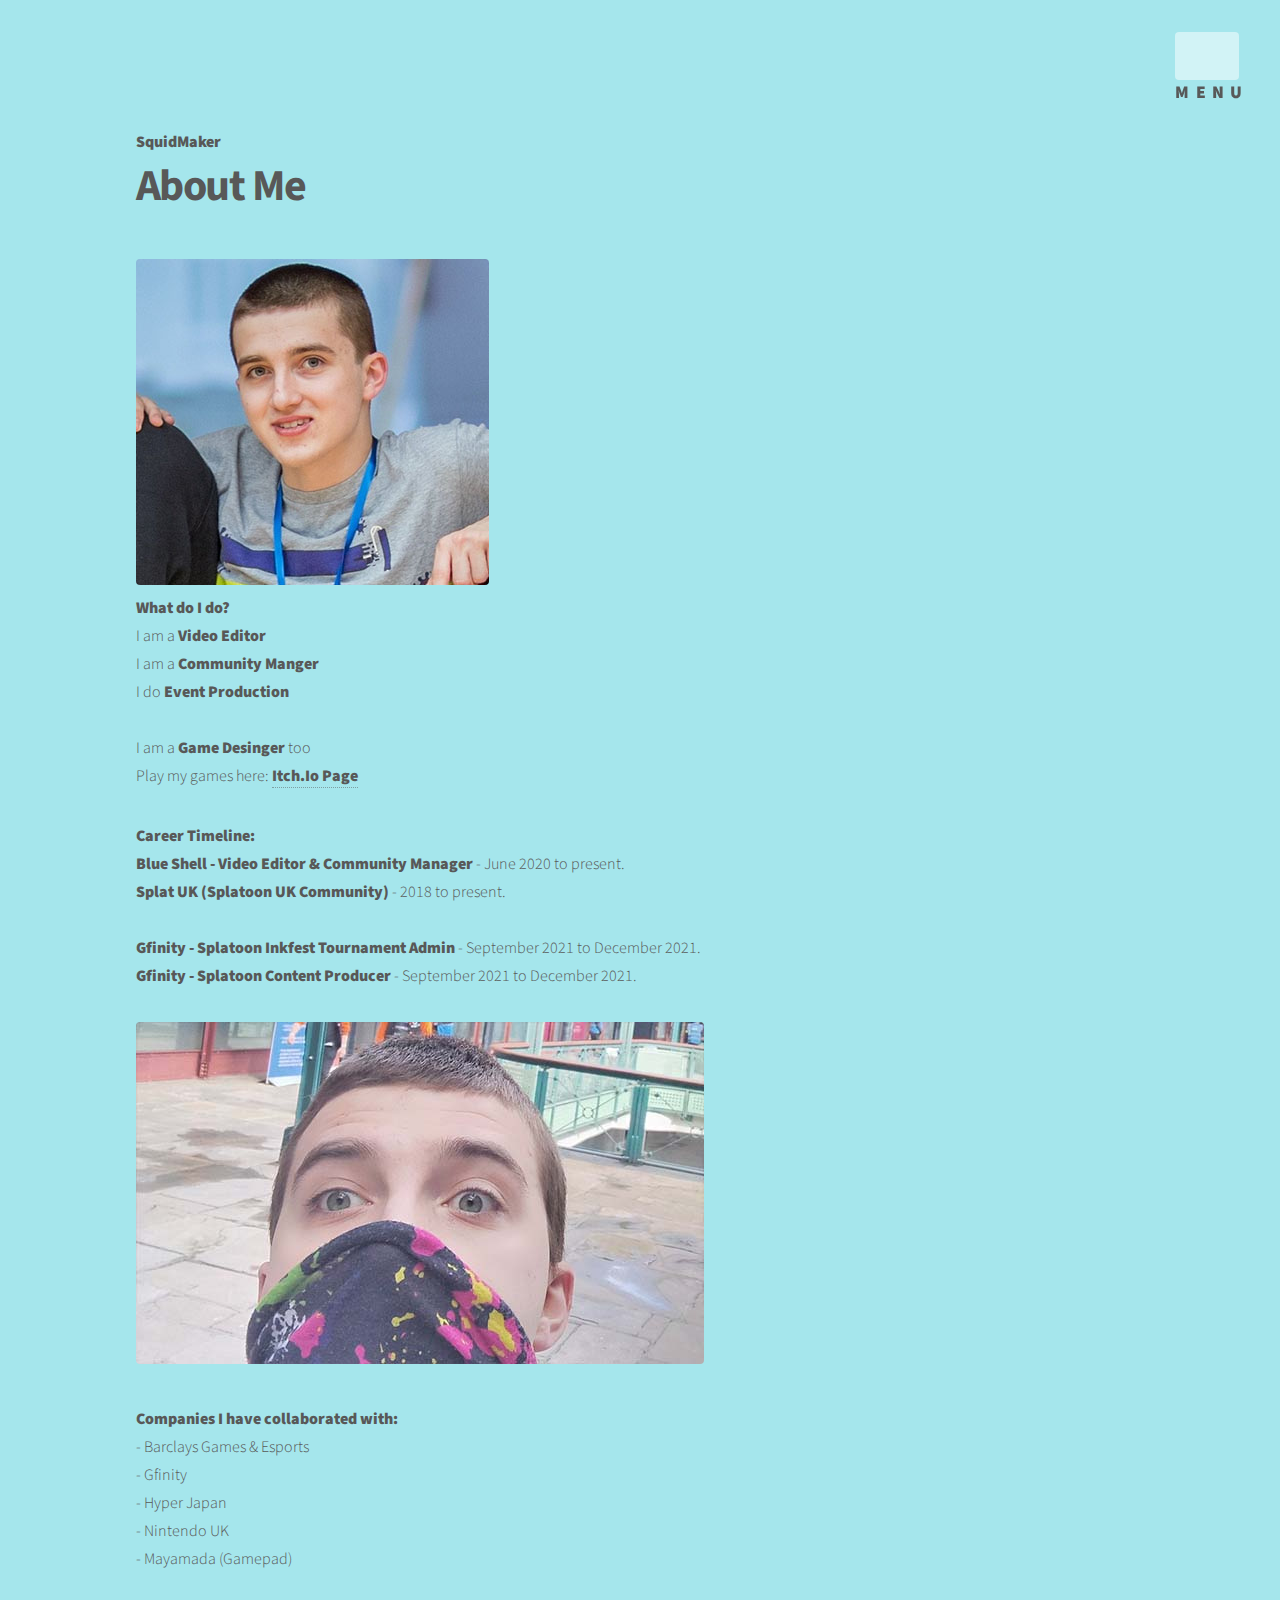
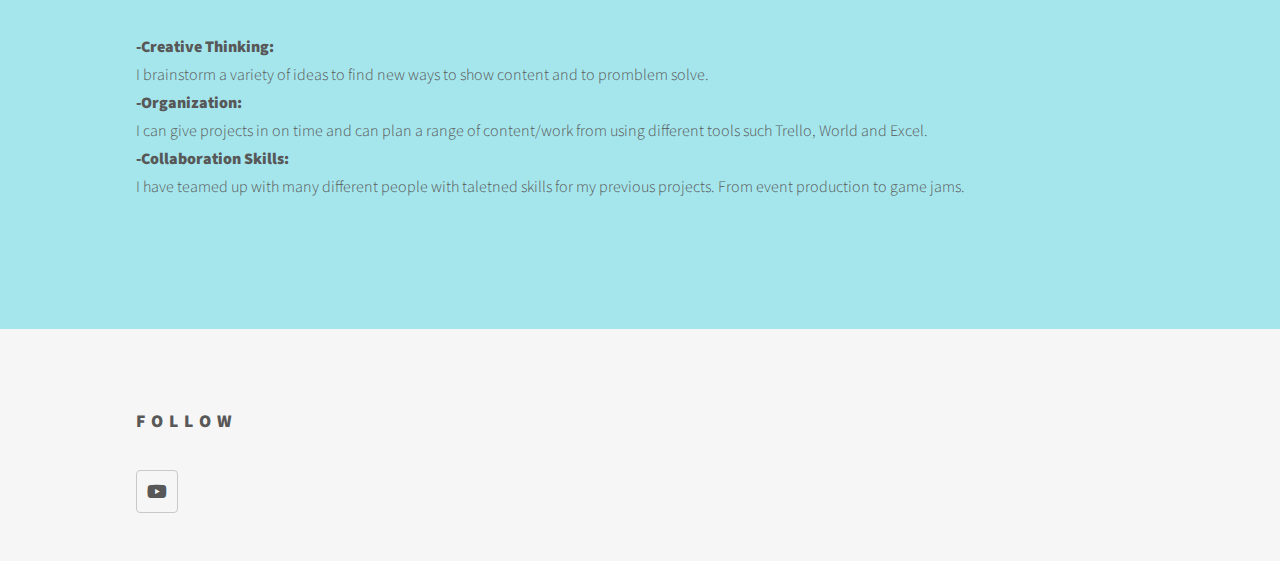
==== aboutme.html @ 30d4d269 "PixelSquidWork Website - Ver 1.1.7" ====
<!DOCTYPE HTML>
<!--
	Phantom by HTML5 UP
	html5up.net | @ajlkn
	Free for personal and commercial use under the CCA 3.0 license (html5up.net/license)
-->
<html>
	<head>
		<title>About Me</title>
		<meta charset="utf-8" />
		<meta name="viewport" content="width=device-width, initial-scale=1, user-scalable=no" />
		<link rel="stylesheet" href="assets/css/main.css" />
		<noscript><link rel="stylesheet" href="assets/css/noscript.css" /></noscript>
	</head>
	<body style="background-color:#a5e6ec" class="is-preload">
		<!-- Wrapper -->
		<div id="wrapper">

			<!-- Header -->
			<header id="header">
				<div class="inner">

					<!-- Logo -->
					<span class="title"><b>SquidMaker</b></span>

					<!-- Nav -->
					<nav>
						<ul>
							<li><a href="#menu"></a> <h2>Menu</h2></li>
						</ul>
					</nav>

				</div>
			</header>

			<!-- Menu -->
			<nav id="menu" style="background-color:#7790f9">
				<h2>Menu</h2>
				<ul>
					<li><a href="index.html">Home</a></li>
					<li><a href="contact.html">Contact</a></li>
					<li></li>
					<li><b>Previous Work:</b></li>
					<li><a href="blueshell.html">Blue Shell</a></li>
					<li><a href="inkfest.html">Inkfest</a></li>
					<li><a href="pixelsquid.html">PixelSquid</a></li>
					<li><a href="splatuk.html">Splat UK</a></li>
				</ul>
			</nav>

			<!-- Main -->
			<div id="main">
				<div class="inner">
					<h1>About Me</h1>
					<b> </b>
					<article class="style6">
						<span class="image">
							<img src="images/Luca.jpg" align="left">
						</span>
						<p>
							<b>What do I do?</b>
							<br>I am a <b>Video Editor</b></a>
							<br>I am a <b>Community Manger</b></a>
							<br>I do <b>Event Production</b></a>
						    <br>
							<br>I am a <b>Game Desinger</b> too</a>
							<br>Play my games here: <a href="https://squidmaker.itch.io/"> <b>Itch.Io Page</b> </a>
						</p>

						<p>
							<b>Career Timeline:</b>
							<br><b>Blue Shell - Video Editor & Community Manager </b> - June 2020 to present.
							<br><b>Splat UK (Splatoon UK Community)</b> - 2018 to present.
							<br>
							<br><b>Gfinity - Splatoon Inkfest Tournament Admin </b> - September 2021 to December 2021.
							<br><b>Gfinity - Splatoon Content Producer </b> - September 2021 to December 2021.
						</p>

						<p>
							<article class="style6">
								<span class="image">
									<img src="images/Luca2.jpg" alt="">
								</span>
							</a>
				     	</p>

						<p>
							<b>Companies I have collaborated with:</b>
							<br>- Barclays Games & Esports 
							<br>- Gfinity
							<br>- Hyper Japan
							<br>- Nintendo UK
							<br>- Mayamada (Gamepad)
						</p>

						<p>
							<br><b>-Creative Thinking:</b>
							<br>I brainstorm a variety of ideas to find new ways to show content and to promblem solve.

							<br><b>-Organization:</b>
							<br>I can give projects in on time and can plan a range of content/work from using different tools such Trello, World and Excel.

							<br><b>-Collaboration Skills:</b>
							<br>I have teamed up with many different people with taletned skills for my previous projects. From event production to game jams.
						</p>

					</article>
				</div>
			</div>

			<!-- Footer -->
			<footer id="footer">
				<div class="inner">
					<section>
						<h2>Follow</h2>
						<ul class="icons">
						    <li><a href="https://www.youtube.com/c/PixelSquidYT" class="icon brands style2 fa-youtube"><span class="label">Twitter</span></a></li>
							<!--<li><a href="https://twitter.com/PixelSquid_" class="icon brands style2 fa-twitter"><span class="label">Twitter</span></a></li>
						</ul>
					</section>
					<!--<ul class="copyright">
				 li>&copy; Untitled. All rights reserved</li>
				 <li>Squidmakern: <a href="https://twitter.com/Squid_Maker">HTML5 UP</a></li>
			</ul>  -->
				</div>
			</footer>

		</div>

		<!-- Scripts -->
		<script src="assets/js/jquery.min.js"></script>
		<script src="assets/js/browser.min.js"></script>
		<script src="assets/js/breakpoints.min.js"></script>
		<script src="assets/js/util.js"></script>
		<script src="assets/js/main.js"></script>

	</body>
</html>
---- assets/css/main.css ----
@import url(fontawesome-all.min.css);
@import url("https://fonts.googleapis.com/css?family=Source+Sans+Pro:300,700,900");

/*
	Phantom by HTML5 UP
	html5up.net | @ajlkn
	Free for personal and commercial use under the CCA 3.0 license (html5up.net/license)
*/

html, body, div, span, applet, object,
iframe, h1, h2, h3, h4, h5, h6, p, blockquote,
pre, a, abbr, acronym, address, big, cite,
code, del, dfn, em, img, ins, kbd, q, s, samp,
small, strike, strong, sub, sup, tt, var, b,
u, i, center, dl, dt, dd, ol, ul, li, fieldset,
form, label, legend, table, caption, tbody,
tfoot, thead, tr, th, td, article, aside,
canvas, details, embed, figure, figcaption,
footer, header, hgroup, menu, nav, output, ruby,
section, summary, time, mark, audio, video {
	margin: 0;
	padding: 0;
	border: 0;
	font-size: 100%;
	font: inherit;
	vertical-align: baseline;}

article, aside, details, figcaption, figure,
footer, header, hgroup, menu, nav, section {
	display: block;}

body {
	line-height: 1;
}

ol, ul {
	list-style: none;
}

blockquote, q {
	quotes: none;
}

	blockquote:before, blockquote:after, q:before, q:after {
		content: '';
		content: none;
	}

table {
	border-collapse: collapse;
	border-spacing: 0;
}

body {
	-webkit-text-size-adjust: none;
}

mark {
	background-color: transparent;
	color: inherit;
}

input::-moz-focus-inner {
	border: 0;
	padding: 0;
}

input, select, textarea {
	-moz-appearance: none;
	-webkit-appearance: none;
	-ms-appearance: none;
	appearance: none;
}

/* Basic */

	@-ms-viewport {
		width: device-width;
	}

	body {
		-ms-overflow-style: scrollbar;
	}

	@media screen and (max-width: 480px) {

		html, body {
			min-width: 320px;
		}

	}

	html {
		box-sizing: border-box;
	}

	*, *:before, *:after {
		box-sizing: inherit;
	}

	body {
		background: #ffffff;
	}

		body.is-preload *, body.is-preload *:before, body.is-preload *:after {
			-moz-animation: none !important;
			-webkit-animation: none !important;
			-ms-animation: none !important;
			animation: none !important;
			-moz-transition: none !important;
			-webkit-transition: none !important;
			-ms-transition: none !important;
			transition: none !important;
		}

/* Type */

	body, input, select, textarea {
		color: #585858;
		font-family: "Source Sans Pro", Helvetica, sans-serif;
		font-size: 16pt;
		font-weight: 300;
		line-height: 1.75;
	}

		@media screen and (max-width: 1680px) {

			body, input, select, textarea {
				font-size: 14pt;
			}

		}

		@media screen and (max-width: 1280px) {

			body, input, select, textarea {
				font-size: 12pt;
			}

		}

	a {
		-moz-transition: border-bottom-color 0.2s ease, color 0.2s ease;
		-webkit-transition: border-bottom-color 0.2s ease, color 0.2s ease;
		-ms-transition: border-bottom-color 0.2s ease, color 0.2s ease;
		transition: border-bottom-color 0.2s ease, color 0.2s ease;
		text-decoration: none;
		color: #585858;
		border-bottom: dotted 1px rgba(88, 88, 88, 0.5);
	}

		a:hover {
			border-bottom-color: transparent;
			color: #f2849e !important;
		}

	strong, b {
		font-weight: 900;
	}

	em, i {
		font-style: italic;
	}

	p {
		margin: 0 0 2em 0;
	}

	iframe {
		width 100%;
	}

	h1 {
		font-size: 2.75em;
		font-weight: 700;
		line-height: 1.3;
		margin: 0 0 1em 0;
		letter-spacing: -0.035em;
	}

		h1 a {
			color: inherit;
		}

		@media screen and (max-width: 736px) {

			h1 {
				font-size: 2em;
				margin: 0 0 1em 0;
			}

		}

		@media screen and (max-width: 360px) {

			h1 {
				font-size: 1.75em;
			}

		}

	h2, h3, h4, h5, h6 {
		font-weight: 900;
		line-height: 1.5;
		margin: 0 0 2em 0;
		text-transform: uppercase;
		letter-spacing: 0.35em;
	}

		h2 a, h3 a, h4 a, h5 a, h6 a {
			color: inherit;
		}

	h2 {
		font-size: 1.1em;
	}

	h3 {
		font-size: 1em;
	}

	h4 {
		font-size: 0.8em;
	}

	h5 {
		font-size: 0.8em;
	}

	h6 {
		font-size: 0.8em;
	}

	@media screen and (max-width: 980px) {

		h1 br, h2 br, h3 br, h4 br, h5 br, h6 br {
			display: none;
		}

	}

	@media screen and (max-width: 736px) {

		h2 {
			font-size: 1em;
		}

		h3 {
			font-size: 0.8em;
		}

	}

	sub {
		font-size: 0.8em;
		position: relative;
		top: 0.5em;
	}

	sup {
		font-size: 0.8em;
		position: relative;
		top: -0.5em;
	}

	blockquote {
		border-left: solid 4px #c9c9c9;
		font-style: italic;
		margin: 0 0 2em 0;
		padding: 0.5em 0 0.5em 2em;
	}

	code {
		background: rgba(144, 144, 144, 0.075);
		border-radius: 4px;
		border: solid 1px #c9c9c9;
		font-family: "Courier New", monospace;
		font-size: 0.9em;
		margin: 0 0.25em;
		padding: 0.25em 0.65em;
	}

	pre {
		-webkit-overflow-scrolling: touch;
		font-family: "Courier New", monospace;
		font-size: 0.9em;
		margin: 0 0 2em 0;
	}

		pre code {
			display: block;
			line-height: 1.75;
			padding: 1em 1.5em;
			overflow-x: auto;
		}

	hr {
		border: 0;
		border-bottom: solid 1px #c9c9c9;
		margin: 2em 0;
	}

		hr.major {
			margin: 3em 0;
		}

	.align-left {
		text-align: left;
	}

	.align-center {
		text-align: center;
	}

	.align-right {
		text-align: right;
	}

/* Row */

	.row {
		display: flex;
		flex-wrap: wrap;
		box-sizing: border-box;
		align-items: stretch;
	}

		.row > * {
			box-sizing: border-box;
		}

		.row.gtr-uniform > * > :last-child {
			margin-bottom: 0;
		}

		.row.aln-left {
			justify-content: flex-start;
		}

		.row.aln-center {
			justify-content: center;
		}

		.row.aln-right {
			justify-content: flex-end;
		}

		.row.aln-top {
			align-items: flex-start;
		}

		.row.aln-middle {
			align-items: center;
		}

		.row.aln-bottom {
			align-items: flex-end;
		}

		.row > .imp {
			order: -1;
		}

		.row > .col-1 {
			width: 8.33333%;
		}

		.row > .off-1 {
			margin-left: 8.33333%;
		}

		.row > .col-2 {
			width: 16.66667%;
		}

		.row > .off-2 {
			margin-left: 16.66667%;
		}

		.row > .col-3 {
			width: 25%;
		}

		.row > .off-3 {
			margin-left: 25%;
		}

		.row > .col-4 {
			width: 33.33333%;
		}

		.row > .off-4 {
			margin-left: 33.33333%;
		}

		.row > .col-5 {
			width: 41.66667%;
		}

		.row > .off-5 {
			margin-left: 41.66667%;
		}

		.row > .col-6 {
			width: 50%;
		}

		.row > .off-6 {
			margin-left: 50%;
		}

		.row > .col-7 {
			width: 58.33333%;
		}

		.row > .off-7 {
			margin-left: 58.33333%;
		}

		.row > .col-8 {
			width: 66.66667%;
		}

		.row > .off-8 {
			margin-left: 66.66667%;
		}

		.row > .col-9 {
			width: 75%;
		}

		.row > .off-9 {
			margin-left: 75%;
		}

		.row > .col-10 {
			width: 83.33333%;
		}

		.row > .off-10 {
			margin-left: 83.33333%;
		}

		.row > .col-11 {
			width: 91.66667%;
		}

		.row > .off-11 {
			margin-left: 91.66667%;
		}

		.row > .col-12 {
			width: 100%;
		}

		.row > .off-12 {
			margin-left: 100%;
		}

		.row.gtr-0 {
			margin-top: 0;
			margin-left: 0em;
		}

			.row.gtr-0 > * {
				padding: 0 0 0 0em;
			}

			.row.gtr-0.gtr-uniform {
				margin-top: 0em;
			}

				.row.gtr-0.gtr-uniform > * {
					padding-top: 0em;
				}

		.row.gtr-25 {
			margin-top: 0;
			margin-left: -0.5em;
		}

			.row.gtr-25 > * {
				padding: 0 0 0 0.5em;
			}

			.row.gtr-25.gtr-uniform {
				margin-top: -0.5em;
			}

				.row.gtr-25.gtr-uniform > * {
					padding-top: 0.5em;
				}

		.row.gtr-50 {
			margin-top: 0;
			margin-left: -1em;
		}

			.row.gtr-50 > * {
				padding: 0 0 0 1em;
			}

			.row.gtr-50.gtr-uniform {
				margin-top: -1em;
			}

				.row.gtr-50.gtr-uniform > * {
					padding-top: 1em;
				}

		.row {
			margin-top: 0;
			margin-left: -2em;
		}

			.row > * {
				padding: 0 0 0 2em;
			}

			.row.gtr-uniform {
				margin-top: -2em;
			}

				.row.gtr-uniform > * {
					padding-top: 2em;
				}

		.row.gtr-150 {
			margin-top: 0;
			margin-left: -3em;
		}

			.row.gtr-150 > * {
				padding: 0 0 0 3em;
			}

			.row.gtr-150.gtr-uniform {
				margin-top: -3em;
			}

				.row.gtr-150.gtr-uniform > * {
					padding-top: 3em;
				}

		.row.gtr-200 {
			margin-top: 0;
			margin-left: -4em;
		}

			.row.gtr-200 > * {
				padding: 0 0 0 4em;
			}

			.row.gtr-200.gtr-uniform {
				margin-top: -4em;
			}

				.row.gtr-200.gtr-uniform > * {
					padding-top: 4em;
				}

		@media screen and (max-width: 1680px) {

			.row {
				display: flex;
				flex-wrap: wrap;
				box-sizing: border-box;
				align-items: stretch;
			}

				.row > * {
					box-sizing: border-box;
				}

				.row.gtr-uniform > * > :last-child {
					margin-bottom: 0;
				}

				.row.aln-left {
					justify-content: flex-start;
				}

				.row.aln-center {
					justify-content: center;
				}

				.row.aln-right {
					justify-content: flex-end;
				}

				.row.aln-top {
					align-items: flex-start;
				}

				.row.aln-middle {
					align-items: center;
				}

				.row.aln-bottom {
					align-items: flex-end;
				}

				.row > .imp-xlarge {
					order: -1;
				}

				.row > .col-1-xlarge {
					width: 8.33333%;
				}

				.row > .off-1-xlarge {
					margin-left: 8.33333%;
				}

				.row > .col-2-xlarge {
					width: 16.66667%;
				}

				.row > .off-2-xlarge {
					margin-left: 16.66667%;
				}

				.row > .col-3-xlarge {
					width: 25%;
				}

				.row > .off-3-xlarge {
					margin-left: 25%;
				}

				.row > .col-4-xlarge {
					width: 33.33333%;
				}

				.row > .off-4-xlarge {
					margin-left: 33.33333%;
				}

				.row > .col-5-xlarge {
					width: 41.66667%;
				}

				.row > .off-5-xlarge {
					margin-left: 41.66667%;
				}

				.row > .col-6-xlarge {
					width: 50%;
				}

				.row > .off-6-xlarge {
					margin-left: 50%;
				}

				.row > .col-7-xlarge {
					width: 58.33333%;
				}

				.row > .off-7-xlarge {
					margin-left: 58.33333%;
				}

				.row > .col-8-xlarge {
					width: 66.66667%;
				}

				.row > .off-8-xlarge {
					margin-left: 66.66667%;
				}

				.row > .col-9-xlarge {
					width: 75%;
				}

				.row > .off-9-xlarge {
					margin-left: 75%;
				}

				.row > .col-10-xlarge {
					width: 83.33333%;
				}

				.row > .off-10-xlarge {
					margin-left: 83.33333%;
				}

				.row > .col-11-xlarge {
					width: 91.66667%;
				}

				.row > .off-11-xlarge {
					margin-left: 91.66667%;
				}

				.row > .col-12-xlarge {
					width: 100%;
				}

				.row > .off-12-xlarge {
					margin-left: 100%;
				}

				.row.gtr-0 {
					margin-top: 0;
					margin-left: 0em;
				}

					.row.gtr-0 > * {
						padding: 0 0 0 0em;
					}

					.row.gtr-0.gtr-uniform {
						margin-top: 0em;
					}

						.row.gtr-0.gtr-uniform > * {
							padding-top: 0em;
						}

				.row.gtr-25 {
					margin-top: 0;
					margin-left: -0.5em;
				}

					.row.gtr-25 > * {
						padding: 0 0 0 0.5em;
					}

					.row.gtr-25.gtr-uniform {
						margin-top: -0.5em;
					}

						.row.gtr-25.gtr-uniform > * {
							padding-top: 0.5em;
						}

				.row.gtr-50 {
					margin-top: 0;
					margin-left: -1em;
				}

					.row.gtr-50 > * {
						padding: 0 0 0 1em;
					}

					.row.gtr-50.gtr-uniform {
						margin-top: -1em;
					}

						.row.gtr-50.gtr-uniform > * {
							padding-top: 1em;
						}

				.row {
					margin-top: 0;
					margin-left: -2em;
				}

					.row > * {
						padding: 0 0 0 2em;
					}

					.row.gtr-uniform {
						margin-top: -2em;
					}

						.row.gtr-uniform > * {
							padding-top: 2em;
						}

				.row.gtr-150 {
					margin-top: 0;
					margin-left: -3em;
				}

					.row.gtr-150 > * {
						padding: 0 0 0 3em;
					}

					.row.gtr-150.gtr-uniform {
						margin-top: -3em;
					}

						.row.gtr-150.gtr-uniform > * {
							padding-top: 3em;
						}

				.row.gtr-200 {
					margin-top: 0;
					margin-left: -4em;
				}

					.row.gtr-200 > * {
						padding: 0 0 0 4em;
					}

					.row.gtr-200.gtr-uniform {
						margin-top: -4em;
					}

						.row.gtr-200.gtr-uniform > * {
							padding-top: 4em;
						}

		}

		@media screen and (max-width: 1280px) {

			.row {
				display: flex;
				flex-wrap: wrap;
				box-sizing: border-box;
				align-items: stretch;
			}

				.row > * {
					box-sizing: border-box;
				}

				.row.gtr-uniform > * > :last-child {
					margin-bottom: 0;
				}

				.row.aln-left {
					justify-content: flex-start;
				}

				.row.aln-center {
					justify-content: center;
				}

				.row.aln-right {
					justify-content: flex-end;
				}

				.row.aln-top {
					align-items: flex-start;
				}

				.row.aln-middle {
					align-items: center;
				}

				.row.aln-bottom {
					align-items: flex-end;
				}

				.row > .imp-large {
					order: -1;
				}

				.row > .col-1-large {
					width: 8.33333%;
				}

				.row > .off-1-large {
					margin-left: 8.33333%;
				}

				.row > .col-2-large {
					width: 16.66667%;
				}

				.row > .off-2-large {
					margin-left: 16.66667%;
				}

				.row > .col-3-large {
					width: 25%;
				}

				.row > .off-3-large {
					margin-left: 25%;
				}

				.row > .col-4-large {
					width: 33.33333%;
				}

				.row > .off-4-large {
					margin-left: 33.33333%;
				}

				.row > .col-5-large {
					width: 41.66667%;
				}

				.row > .off-5-large {
					margin-left: 41.66667%;
				}

				.row > .col-6-large {
					width: 50%;
				}

				.row > .off-6-large {
					margin-left: 50%;
				}

				.row > .col-7-large {
					width: 58.33333%;
				}

				.row > .off-7-large {
					margin-left: 58.33333%;
				}

				.row > .col-8-large {
					width: 66.66667%;
				}

				.row > .off-8-large {
					margin-left: 66.66667%;
				}

				.row > .col-9-large {
					width: 75%;
				}

				.row > .off-9-large {
					margin-left: 75%;
				}

				.row > .col-10-large {
					width: 83.33333%;
				}

				.row > .off-10-large {
					margin-left: 83.33333%;
				}

				.row > .col-11-large {
					width: 91.66667%;
				}

				.row > .off-11-large {
					margin-left: 91.66667%;
				}

				.row > .col-12-large {
					width: 100%;
				}

				.row > .off-12-large {
					margin-left: 100%;
				}

				.row.gtr-0 {
					margin-top: 0;
					margin-left: 0em;
				}

					.row.gtr-0 > * {
						padding: 0 0 0 0em;
					}

					.row.gtr-0.gtr-uniform {
						margin-top: 0em;
					}

						.row.gtr-0.gtr-uniform > * {
							padding-top: 0em;
						}

				.row.gtr-25 {
					margin-top: 0;
					margin-left: -0.5em;
				}

					.row.gtr-25 > * {
						padding: 0 0 0 0.5em;
					}

					.row.gtr-25.gtr-uniform {
						margin-top: -0.5em;
					}

						.row.gtr-25.gtr-uniform > * {
							padding-top: 0.5em;
						}

				.row.gtr-50 {
					margin-top: 0;
					margin-left: -1em;
				}

					.row.gtr-50 > * {
						padding: 0 0 0 1em;
					}

					.row.gtr-50.gtr-uniform {
						margin-top: -1em;
					}

						.row.gtr-50.gtr-uniform > * {
							padding-top: 1em;
						}

				.row {
					margin-top: 0;
					margin-left: -2em;
				}

					.row > * {
						padding: 0 0 0 2em;
					}

					.row.gtr-uniform {
						margin-top: -2em;
					}

						.row.gtr-uniform > * {
							padding-top: 2em;
						}

				.row.gtr-150 {
					margin-top: 0;
					margin-left: -3em;
				}

					.row.gtr-150 > * {
						padding: 0 0 0 3em;
					}

					.row.gtr-150.gtr-uniform {
						margin-top: -3em;
					}

						.row.gtr-150.gtr-uniform > * {
							padding-top: 3em;
						}

				.row.gtr-200 {
					margin-top: 0;
					margin-left: -4em;
				}

					.row.gtr-200 > * {
						padding: 0 0 0 4em;
					}

					.row.gtr-200.gtr-uniform {
						margin-top: -4em;
					}

						.row.gtr-200.gtr-uniform > * {
							padding-top: 4em;
						}

		}

		@media screen and (max-width: 980px) {

			.row {
				display: flex;
				flex-wrap: wrap;
				box-sizing: border-box;
				align-items: stretch;
			}

				.row > * {
					box-sizing: border-box;
				}

				.row.gtr-uniform > * > :last-child {
					margin-bottom: 0;
				}

				.row.aln-left {
					justify-content: flex-start;
				}

				.row.aln-center {
					justify-content: center;
				}

				.row.aln-right {
					justify-content: flex-end;
				}

				.row.aln-top {
					align-items: flex-start;
				}

				.row.aln-middle {
					align-items: center;
				}

				.row.aln-bottom {
					align-items: flex-end;
				}

				.row > .imp-medium {
					order: -1;
				}

				.row > .col-1-medium {
					width: 8.33333%;
				}

				.row > .off-1-medium {
					margin-left: 8.33333%;
				}

				.row > .col-2-medium {
					width: 16.66667%;
				}

				.row > .off-2-medium {
					margin-left: 16.66667%;
				}

				.row > .col-3-medium {
					width: 25%;
				}

				.row > .off-3-medium {
					margin-left: 25%;
				}

				.row > .col-4-medium {
					width: 33.33333%;
				}

				.row > .off-4-medium {
					margin-left: 33.33333%;
				}

				.row > .col-5-medium {
					width: 41.66667%;
				}

				.row > .off-5-medium {
					margin-left: 41.66667%;
				}

				.row > .col-6-medium {
					width: 50%;
				}

				.row > .off-6-medium {
					margin-left: 50%;
				}

				.row > .col-7-medium {
					width: 58.33333%;
				}

				.row > .off-7-medium {
					margin-left: 58.33333%;
				}

				.row > .col-8-medium {
					width: 66.66667%;
				}

				.row > .off-8-medium {
					margin-left: 66.66667%;
				}

				.row > .col-9-medium {
					width: 75%;
				}

				.row > .off-9-medium {
					margin-left: 75%;
				}

				.row > .col-10-medium {
					width: 83.33333%;
				}

				.row > .off-10-medium {
					margin-left: 83.33333%;
				}

				.row > .col-11-medium {
					width: 91.66667%;
				}

				.row > .off-11-medium {
					margin-left: 91.66667%;
				}

				.row > .col-12-medium {
					width: 100%;
				}

				.row > .off-12-medium {
					margin-left: 100%;
				}

				.row.gtr-0 {
					margin-top: 0;
					margin-left: 0em;
				}

					.row.gtr-0 > * {
						padding: 0 0 0 0em;
					}

					.row.gtr-0.gtr-uniform {
						margin-top: 0em;
					}

						.row.gtr-0.gtr-uniform > * {
							padding-top: 0em;
						}

				.row.gtr-25 {
					margin-top: 0;
					margin-left: -0.375em;
				}

					.row.gtr-25 > * {
						padding: 0 0 0 0.375em;
					}

					.row.gtr-25.gtr-uniform {
						margin-top: -0.375em;
					}

						.row.gtr-25.gtr-uniform > * {
							padding-top: 0.375em;
						}

				.row.gtr-50 {
					margin-top: 0;
					margin-left: -0.75em;
				}

					.row.gtr-50 > * {
						padding: 0 0 0 0.75em;
					}

					.row.gtr-50.gtr-uniform {
						margin-top: -0.75em;
					}

						.row.gtr-50.gtr-uniform > * {
							padding-top: 0.75em;
						}

				.row {
					margin-top: 0;
					margin-left: -1.5em;
				}

					.row > * {
						padding: 0 0 0 1.5em;
					}

					.row.gtr-uniform {
						margin-top: -1.5em;
					}

						.row.gtr-uniform > * {
							padding-top: 1.5em;
						}

				.row.gtr-150 {
					margin-top: 0;
					margin-left: -2.25em;
				}

					.row.gtr-150 > * {
						padding: 0 0 0 2.25em;
					}

					.row.gtr-150.gtr-uniform {
						margin-top: -2.25em;
					}

						.row.gtr-150.gtr-uniform > * {
							padding-top: 2.25em;
						}

				.row.gtr-200 {
					margin-top: 0;
					margin-left: -3em;
				}

					.row.gtr-200 > * {
						padding: 0 0 0 3em;
					}

					.row.gtr-200.gtr-uniform {
						margin-top: -3em;
					}

						.row.gtr-200.gtr-uniform > * {
							padding-top: 3em;
						}

		}

		@media screen and (max-width: 736px) {

			.row {
				display: flex;
				flex-wrap: wrap;
				box-sizing: border-box;
				align-items: stretch;
			}

				.row > * {
					box-sizing: border-box;
				}

				.row.gtr-uniform > * > :last-child {
					margin-bottom: 0;
				}

				.row.aln-left {
					justify-content: flex-start;
				}

				.row.aln-center {
					justify-content: center;
				}

				.row.aln-right {
					justify-content: flex-end;
				}

				.row.aln-top {
					align-items: flex-start;
				}

				.row.aln-middle {
					align-items: center;
				}

				.row.aln-bottom {
					align-items: flex-end;
				}

				.row > .imp-small {
					order: -1;
				}

				.row > .col-1-small {
					width: 8.33333%;
				}

				.row > .off-1-small {
					margin-left: 8.33333%;
				}

				.row > .col-2-small {
					width: 16.66667%;
				}

				.row > .off-2-small {
					margin-left: 16.66667%;
				}

				.row > .col-3-small {
					width: 25%;
				}

				.row > .off-3-small {
					margin-left: 25%;
				}

				.row > .col-4-small {
					width: 33.33333%;
				}

				.row > .off-4-small {
					margin-left: 33.33333%;
				}

				.row > .col-5-small {
					width: 41.66667%;
				}

				.row > .off-5-small {
					margin-left: 41.66667%;
				}

				.row > .col-6-small {
					width: 50%;
				}

				.row > .off-6-small {
					margin-left: 50%;
				}

				.row > .col-7-small {
					width: 58.33333%;
				}

				.row > .off-7-small {
					margin-left: 58.33333%;
				}

				.row > .col-8-small {
					width: 66.66667%;
				}

				.row > .off-8-small {
					margin-left: 66.66667%;
				}

				.row > .col-9-small {
					width: 75%;
				}

				.row > .off-9-small {
					margin-left: 75%;
				}

				.row > .col-10-small {
					width: 83.33333%;
				}

				.row > .off-10-small {
					margin-left: 83.33333%;
				}

				.row > .col-11-small {
					width: 91.66667%;
				}

				.row > .off-11-small {
					margin-left: 91.66667%;
				}

				.row > .col-12-small {
					width: 100%;
				}

				.row > .off-12-small {
					margin-left: 100%;
				}

				.row.gtr-0 {
					margin-top: 0;
					margin-left: 0em;
				}

					.row.gtr-0 > * {
						padding: 0 0 0 0em;
					}

					.row.gtr-0.gtr-uniform {
						margin-top: 0em;
					}

						.row.gtr-0.gtr-uniform > * {
							padding-top: 0em;
						}

				.row.gtr-25 {
					margin-top: 0;
					margin-left: -0.25em;
				}

					.row.gtr-25 > * {
						padding: 0 0 0 0.25em;
					}

					.row.gtr-25.gtr-uniform {
						margin-top: -0.25em;
					}

						.row.gtr-25.gtr-uniform > * {
							padding-top: 0.25em;
						}

				.row.gtr-50 {
					margin-top: 0;
					margin-left: -0.5em;
				}

					.row.gtr-50 > * {
						padding: 0 0 0 0.5em;
					}

					.row.gtr-50.gtr-uniform {
						margin-top: -0.5em;
					}

						.row.gtr-50.gtr-uniform > * {
							padding-top: 0.5em;
						}

				.row {
					margin-top: 0;
					margin-left: -1em;
				}

					.row > * {
						padding: 0 0 0 1em;
					}

					.row.gtr-uniform {
						margin-top: -1em;
					}

						.row.gtr-uniform > * {
							padding-top: 1em;
						}

				.row.gtr-150 {
					margin-top: 0;
					margin-left: -1.5em;
				}

					.row.gtr-150 > * {
						padding: 0 0 0 1.5em;
					}

					.row.gtr-150.gtr-uniform {
						margin-top: -1.5em;
					}

						.row.gtr-150.gtr-uniform > * {
							padding-top: 1.5em;
						}

				.row.gtr-200 {
					margin-top: 0;
					margin-left: -2em;
				}

					.row.gtr-200 > * {
						padding: 0 0 0 2em;
					}

					.row.gtr-200.gtr-uniform {
						margin-top: -2em;
					}

						.row.gtr-200.gtr-uniform > * {
							padding-top: 2em;
						}

		}

		@media screen and (max-width: 480px) {

			.row {
				display: flex;
				flex-wrap: wrap;
				box-sizing: border-box;
				align-items: stretch;
			}

				.row > * {
					box-sizing: border-box;
				}

				.row.gtr-uniform > * > :last-child {
					margin-bottom: 0;
				}

				.row.aln-left {
					justify-content: flex-start;
				}

				.row.aln-center {
					justify-content: center;
				}

				.row.aln-right {
					justify-content: flex-end;
				}

				.row.aln-top {
					align-items: flex-start;
				}

				.row.aln-middle {
					align-items: center;
				}

				.row.aln-bottom {
					align-items: flex-end;
				}

				.row > .imp-xsmall {
					order: -1;
				}

				.row > .col-1-xsmall {
					width: 8.33333%;
				}

				.row > .off-1-xsmall {
					margin-left: 8.33333%;
				}

				.row > .col-2-xsmall {
					width: 16.66667%;
				}

				.row > .off-2-xsmall {
					margin-left: 16.66667%;
				}

				.row > .col-3-xsmall {
					width: 25%;
				}

				.row > .off-3-xsmall {
					margin-left: 25%;
				}

				.row > .col-4-xsmall {
					width: 33.33333%;
				}

				.row > .off-4-xsmall {
					margin-left: 33.33333%;
				}

				.row > .col-5-xsmall {
					width: 41.66667%;
				}

				.row > .off-5-xsmall {
					margin-left: 41.66667%;
				}

				.row > .col-6-xsmall {
					width: 50%;
				}

				.row > .off-6-xsmall {
					margin-left: 50%;
				}

				.row > .col-7-xsmall {
					width: 58.33333%;
				}

				.row > .off-7-xsmall {
					margin-left: 58.33333%;
				}

				.row > .col-8-xsmall {
					width: 66.66667%;
				}

				.row > .off-8-xsmall {
					margin-left: 66.66667%;
				}

				.row > .col-9-xsmall {
					width: 75%;
				}

				.row > .off-9-xsmall {
					margin-left: 75%;
				}

				.row > .col-10-xsmall {
					width: 83.33333%;
				}

				.row > .off-10-xsmall {
					margin-left: 83.33333%;
				}

				.row > .col-11-xsmall {
					width: 91.66667%;
				}

				.row > .off-11-xsmall {
					margin-left: 91.66667%;
				}

				.row > .col-12-xsmall {
					width: 100%;
				}

				.row > .off-12-xsmall {
					margin-left: 100%;
				}

				.row.gtr-0 {
					margin-top: 0;
					margin-left: 0em;
				}

					.row.gtr-0 > * {
						padding: 0 0 0 0em;
					}

					.row.gtr-0.gtr-uniform {
						margin-top: 0em;
					}

						.row.gtr-0.gtr-uniform > * {
							padding-top: 0em;
						}

				.row.gtr-25 {
					margin-top: 0;
					margin-left: -0.25em;
				}

					.row.gtr-25 > * {
						padding: 0 0 0 0.25em;
					}

					.row.gtr-25.gtr-uniform {
						margin-top: -0.25em;
					}

						.row.gtr-25.gtr-uniform > * {
							padding-top: 0.25em;
						}

				.row.gtr-50 {
					margin-top: 0;
					margin-left: -0.5em;
				}

					.row.gtr-50 > * {
						padding: 0 0 0 0.5em;
					}

					.row.gtr-50.gtr-uniform {
						margin-top: -0.5em;
					}

						.row.gtr-50.gtr-uniform > * {
							padding-top: 0.5em;
						}

				.row {
					margin-top: 0;
					margin-left: -1em;
				}

					.row > * {
						padding: 0 0 0 1em;
					}

					.row.gtr-uniform {
						margin-top: -1em;
					}

						.row.gtr-uniform > * {
							padding-top: 1em;
						}

				.row.gtr-150 {
					margin-top: 0;
					margin-left: -1.5em;
				}

					.row.gtr-150 > * {
						padding: 0 0 0 1.5em;
					}

					.row.gtr-150.gtr-uniform {
						margin-top: -1.5em;
					}

						.row.gtr-150.gtr-uniform > * {
							padding-top: 1.5em;
						}

				.row.gtr-200 {
					margin-top: 0;
					margin-left: -2em;
				}

					.row.gtr-200 > * {
						padding: 0 0 0 2em;
					}

					.row.gtr-200.gtr-uniform {
						margin-top: -2em;
					}

						.row.gtr-200.gtr-uniform > * {
							padding-top: 2em;
						}

		}

/* Section/Article */

	section.special, article.special {
		text-align: center;
	}

	header p {
		margin-top: -1em;
	}

	@media screen and (max-width: 736px) {

		header p {
			margin-top: 0;
		}

	}

/* Icon */

	.icon {
		text-decoration: none;
		border-bottom: none;
		position: relative;
	}

		.icon:before {
			-moz-osx-font-smoothing: grayscale;
			-webkit-font-smoothing: antialiased;
			display: inline-block;
			font-style: normal;
			font-variant: normal;
			text-rendering: auto;
			line-height: 1;
			text-transform: none !important;
			font-family: 'Font Awesome 5 Free';
			font-weight: 400;
		}

		.icon > .label {
			display: none;
		}

		.icon:before {
			line-height: inherit;
		}

		.icon.solid:before {
			font-weight: 900;
		}

		.icon.brands:before {
			font-family: 'Font Awesome 5 Brands';
		}

		.icon.style2 {
			-moz-transition: background-color 0.2s ease-in-out, color 0.2s ease-in-out, border-color 0.2s ease-in-out;
			-webkit-transition: background-color 0.2s ease-in-out, color 0.2s ease-in-out, border-color 0.2s ease-in-out;
			-ms-transition: background-color 0.2s ease-in-out, color 0.2s ease-in-out, border-color 0.2s ease-in-out;
			transition: background-color 0.2s ease-in-out, color 0.2s ease-in-out, border-color 0.2s ease-in-out;
			background-color: transparent;
			border: solid 1px #c9c9c9;
			border-radius: 4px;
			width: 2.65em;
			height: 2.65em;
			display: inline-block;
			text-align: center;
			line-height: 2.65em;
			color: inherit;
		}

			.icon.style2:before {
				font-size: 1.1em;
			}

			.icon.style2:hover {
				color: #f2849e;
				border-color: #f2849e;
			}

			.icon.style2:active {
				background-color: rgba(242, 132, 158, 0.1);
			}

/* List */

	ol {
		list-style: decimal;
		margin: 0 0 2em 0;
		padding-left: 1.25em;
	}

		ol li {
			padding-left: 0.25em;
		}

	ul {
		list-style: disc;
		margin: 0 0 2em 0;
		padding-left: 1em;
	}

		ul li {
			padding-left: 0.5em;
		}

		ul.alt {
			list-style: none;
			padding-left: 0;
		}

			ul.alt li {
				border-top: solid 1px #c9c9c9;
				padding: 0.5em 0;
			}

				ul.alt li:first-child {
					border-top: 0;
					padding-top: 0;
				}

	dl {
		margin: 0 0 2em 0;
	}

		dl dt {
			display: block;
			font-weight: 900;
			margin: 0 0 1em 0;
		}

		dl dd {
			margin-left: 2em;
		}

/* Actions */

	ul.actions {
		display: -moz-flex;
		display: -webkit-flex;
		display: -ms-flex;
		display: flex;
		cursor: default;
		list-style: none;
		margin-left: -1em;
		padding-left: 0;
	}

		ul.actions li {
			padding: 0 0 0 1em;
			vertical-align: middle;
		}

		ul.actions.special {
			-moz-justify-content: center;
			-webkit-justify-content: center;
			-ms-justify-content: center;
			justify-content: center;
			width: 100%;
			margin-left: 0;
		}

			ul.actions.special li:first-child {
				padding-left: 0;
			}

		ul.actions.stacked {
			-moz-flex-direction: column;
			-webkit-flex-direction: column;
			-ms-flex-direction: column;
			flex-direction: column;
			margin-left: 0;
		}

			ul.actions.stacked li {
				padding: 1.3em 0 0 0;
			}

				ul.actions.stacked li:first-child {
					padding-top: 0;
				}

		ul.actions.fit {
			width: calc(100% + 1em);
		}

			ul.actions.fit li {
				-moz-flex-grow: 1;
				-webkit-flex-grow: 1;
				-ms-flex-grow: 1;
				flex-grow: 1;
				-moz-flex-shrink: 1;
				-webkit-flex-shrink: 1;
				-ms-flex-shrink: 1;
				flex-shrink: 1;
				width: 100%;
			}

				ul.actions.fit li > * {
					width: 100%;
				}

			ul.actions.fit.stacked {
				width: 100%;
			}

		@media screen and (max-width: 480px) {

			ul.actions:not(.fixed) {
				-moz-flex-direction: column;
				-webkit-flex-direction: column;
				-ms-flex-direction: column;
				flex-direction: column;
				margin-left: 0;
				width: 100% !important;
			}

				ul.actions:not(.fixed) li {
					-moz-flex-grow: 1;
					-webkit-flex-grow: 1;
					-ms-flex-grow: 1;
					flex-grow: 1;
					-moz-flex-shrink: 1;
					-webkit-flex-shrink: 1;
					-ms-flex-shrink: 1;
					flex-shrink: 1;
					padding: 1em 0 0 0;
					text-align: center;
					width: 100%;
				}

					ul.actions:not(.fixed) li > * {
						width: 100%;
					}

					ul.actions:not(.fixed) li:first-child {
						padding-top: 0;
					}

					ul.actions:not(.fixed) li input[type="submit"],
					ul.actions:not(.fixed) li input[type="reset"],
					ul.actions:not(.fixed) li input[type="button"],
					ul.actions:not(.fixed) li button,
					ul.actions:not(.fixed) li .button {
						width: 100%;
					}

						ul.actions:not(.fixed) li input[type="submit"].icon:before,
						ul.actions:not(.fixed) li input[type="reset"].icon:before,
						ul.actions:not(.fixed) li input[type="button"].icon:before,
						ul.actions:not(.fixed) li button.icon:before,
						ul.actions:not(.fixed) li .button.icon:before {
							margin-left: -0.5rem;
						}

		}

/* Icons */

	ul.icons {
		cursor: default;
		list-style: none;
		padding-left: 0;
		margin: -1em 0 2em -1em;
	}

		ul.icons li {
			display: inline-block;
			padding: 1em 0 0 1em;
		}

/* Form */

	form {
		margin: 0 0 2em 0;
		overflow-x: hidden;
	}

		form > :last-child {
			margin-bottom: 0;
		}

		form > .fields {
			display: -moz-flex;
			display: -webkit-flex;
			display: -ms-flex;
			display: flex;
			-moz-flex-wrap: wrap;
			-webkit-flex-wrap: wrap;
			-ms-flex-wrap: wrap;
			flex-wrap: wrap;
			width: calc(100% + 3em);
			margin: -1.5em 0 2em -1.5em;
		}

			form > .fields > .field {
				-moz-flex-grow: 0;
				-webkit-flex-grow: 0;
				-ms-flex-grow: 0;
				flex-grow: 0;
				-moz-flex-shrink: 0;
				-webkit-flex-shrink: 0;
				-ms-flex-shrink: 0;
				flex-shrink: 0;
				padding: 1.5em 0 0 1.5em;
				width: calc(100% - 1.5em);
			}

				form > .fields > .field.half {
					width: calc(50% - 0.75em);
				}

				form > .fields > .field.third {
					width: calc(100%/3 - 0.5em);
				}

				form > .fields > .field.quarter {
					width: calc(25% - 0.375em);
				}

		@media screen and (max-width: 480px) {

			form > .fields {
				width: calc(100% + 3em);
				margin: -1.5em 0 2em -1.5em;
			}

				form > .fields > .field {
					padding: 1.5em 0 0 1.5em;
					width: calc(100% - 1.5em);
				}

					form > .fields > .field.half {
						width: calc(100% - 1.5em);
					}

					form > .fields > .field.third {
						width: calc(100% - 1.5em);
					}

					form > .fields > .field.quarter {
						width: calc(100% - 1.5em);
					}

		}

	label {
		display: block;
		font-size: 0.9em;
		font-weight: 900;
		margin: 0 0 1em 0;
	}

	input[type="text"],
	input[type="password"],
	input[type="email"],
	input[type="tel"],
	select,
	textarea {
		-moz-appearance: none;
		-webkit-appearance: none;
		-ms-appearance: none;
		appearance: none;
		background-color: transparent;
		border: none;
		border-radius: 0;
		border-bottom: solid 1px #c9c9c9;
		color: inherit;
		display: block;
		outline: 0;
		padding: 0;
		text-decoration: none;
		width: 100%;
	}

		input[type="text"]:invalid,
		input[type="password"]:invalid,
		input[type="email"]:invalid,
		input[type="tel"]:invalid,
		select:invalid,
		textarea:invalid {
			box-shadow: none;
		}

		input[type="text"]:focus,
		input[type="password"]:focus,
		input[type="email"]:focus,
		input[type="tel"]:focus,
		select:focus,
		textarea:focus {
			border-bottom-color: #f2849e;
			box-shadow: inset 0 -1px 0 0 #f2849e;
		}

	select {
		background-size: 1.25rem;
		background-repeat: no-repeat;
		background-position: calc(100% - 1rem) center;
		height: 3em;
		padding-right: 3em;
		text-overflow: ellipsis;
	}

		select option {
			background: #ffffff;
		}

		select:focus::-ms-value {
			background-color: transparent;
		}

		select::-ms-expand {
			display: none;
		}

	input[type="text"],
	input[type="password"],
	input[type="email"],
	select {
		height: 3em;
	}

	textarea {
		padding: 0;
		min-height: 3.75em;
	}

	input[type="checkbox"],
	input[type="radio"] {
		-moz-appearance: none;
		-webkit-appearance: none;
		-ms-appearance: none;
		appearance: none;
		display: block;
		float: left;
		margin-right: -2em;
		opacity: 0;
		width: 1em;
		z-index: -1;
	}

		input[type="checkbox"] + label,
		input[type="radio"] + label {
			text-decoration: none;
			color: #585858;
			cursor: pointer;
			display: inline-block;
			font-size: 1em;
			font-weight: 300;
			padding-left: 2.55em;
			padding-right: 0.75em;
			position: relative;
		}

			input[type="checkbox"] + label:before,
			input[type="radio"] + label:before {
				-moz-osx-font-smoothing: grayscale;
				-webkit-font-smoothing: antialiased;
				display: inline-block;
				font-style: normal;
				font-variant: normal;
				text-rendering: auto;
				line-height: 1;
				text-transform: none !important;
				font-family: 'Font Awesome 5 Free';
				font-weight: 900;
			}

			input[type="checkbox"] + label:before,
			input[type="radio"] + label:before {
				border-radius: 4px;
				border: solid 1px #c9c9c9;
				content: '';
				display: inline-block;
				font-size: 0.8em;
				height: 2.25em;
				left: 0;
				line-height: 2.25em;
				position: absolute;
				text-align: center;
				top: 0;
				width: 2.25em;
			}

		input[type="checkbox"]:checked + label:before,
		input[type="radio"]:checked + label:before {
			background: #585858;
			border-color: #585858;
			color: #ffffff;
			content: '\f00c';
		}

		input[type="checkbox"]:focus + label:before,
		input[type="radio"]:focus + label:before {
			border-color: #f2849e;
			box-shadow: 0 0 0 1px #f2849e;
		}

	input[type="checkbox"] + label:before {
		border-radius: 4px;
	}

	input[type="radio"] + label:before {
		border-radius: 100%;
	}

/* Box */

	.box {
		border-radius: 4px;
		border: solid 1px #c9c9c9;
		margin-bottom: 2em;
		padding: 1.5em;
	}

		.box > :last-child,
		.box > :last-child > :last-child,
		.box > :last-child > :last-child > :last-child {
			margin-bottom: 0;
		}

		.box.alt {
			border: 0;
			border-radius: 0;
			padding: 0;
		}

/* Image */

	.image {
		border-radius: 4px;
		border: 0;
		display: inline-block;
		position: relative;
	}

		.image img {
			border-radius: 4px;
			display: block;
		}

		.image.left, .image.right {
			max-width: 40%;
		}

			.image.left img, .image.right img {
				width: 100%;
			}

		.image.left {
			float: left;
			padding: 0 1.5em 1em 0;
			top: 0.25em;
		}

		.image.right {
			float: right;
			padding: 0 0 1em 1.5em;
			top: 0.25em;
		}

		.image.fit {
			display: block;
			margin: 0 0 2em 0;
			width: 100%;
		}

			.image.fit img {
				width: 100%;
			}

		.image.main {
			display: block;
			margin: 0 0 3em 0;
			width: 100%;
		}

			.image.main img {
				width: 100%;
			}

			@media screen and (max-width: 736px) {

				.image.main {
					margin: 0 0 2em 0;
				}

			}

/* Table */

	.table-wrapper {
		-webkit-overflow-scrolling: touch;
		overflow-x: auto;
	}

	table {
		margin: 0 0 2em 0;
		width: 100%;
	}

		table tbody tr {
			border: solid 1px #c9c9c9;
			border-left: 0;
			border-right: 0;
		}

			table tbody tr:nth-child(2n + 1) {
				background-color: rgba(144, 144, 144, 0.075);
			}

		table td {
			padding: 0.75em 0.75em;
		}

		table th {
			font-size: 0.9em;
			font-weight: 900;
			padding: 0 0.75em 0.75em 0.75em;
			text-align: left;
		}

		table thead {
			border-bottom: solid 2px #c9c9c9;
		}

		table tfoot {
			border-top: solid 2px #c9c9c9;
		}

		table.alt {
			border-collapse: separate;
		}

			table.alt tbody tr td {
				border: solid 1px #c9c9c9;
				border-left-width: 0;
				border-top-width: 0;
			}

				table.alt tbody tr td:first-child {
					border-left-width: 1px;
				}

			table.alt tbody tr:first-child td {
				border-top-width: 1px;
			}

			table.alt thead {
				border-bottom: 0;
			}

			table.alt tfoot {
				border-top: 0;
			}

/* Button */

	input[type="submit"],
	input[type="reset"],
	input[type="button"],
	button,
	.button {
		-moz-appearance: none;
		-webkit-appearance: none;
		-ms-appearance: none;
		appearance: none;
		-moz-transition: background-color 0.2s ease-in-out, color 0.2s ease-in-out, box-shadow 0.2s ease-in-out;
		-webkit-transition: background-color 0.2s ease-in-out, color 0.2s ease-in-out, box-shadow 0.2s ease-in-out;
		-ms-transition: background-color 0.2s ease-in-out, color 0.2s ease-in-out, box-shadow 0.2s ease-in-out;
		transition: background-color 0.2s ease-in-out, color 0.2s ease-in-out, box-shadow 0.2s ease-in-out;
		background-color: transparent;
		border-radius: 4px;
		border: 0;
		box-shadow: inset 0 0 0 2px #585858;
		color: #585858 !important;
		cursor: pointer;
		display: inline-block;
		font-size: 0.8em;
		font-weight: 900;
		height: 3.5em;
		letter-spacing: 0.35em;
		line-height: 3.45em;
		overflow: hidden;
		padding: 0 1.25em 0 1.6em;
		text-align: center;
		text-decoration: none;
		text-overflow: ellipsis;
		text-transform: uppercase;
		white-space: nowrap;
	}

		input[type="submit"].icon:before,
		input[type="reset"].icon:before,
		input[type="button"].icon:before,
		button.icon:before,
		.button.icon:before {
			margin-right: 0.5em;
		}

		input[type="submit"].fit,
		input[type="reset"].fit,
		input[type="button"].fit,
		button.fit,
		.button.fit {
			width: 100%;
		}

		input[type="submit"]:hover,
		input[type="reset"]:hover,
		input[type="button"]:hover,
		button:hover,
		.button:hover {
			color: #f2849e !important;
			box-shadow: inset 0 0 0 2px #f2849e;
		}

		input[type="submit"]:active,
		input[type="reset"]:active,
		input[type="button"]:active,
		button:active,
		.button:active {
			background-color: rgba(242, 132, 158, 0.1);
		}

		input[type="submit"].small,
		input[type="reset"].small,
		input[type="button"].small,
		button.small,
		.button.small {
			font-size: 0.6em;
		}

		input[type="submit"].large,
		input[type="reset"].large,
		input[type="button"].large,
		button.large,
		.button.large {
			font-size: 1em;
		}

		input[type="submit"].primary,
		input[type="reset"].primary,
		input[type="button"].primary,
		button.primary,
		.button.primary {
			box-shadow: none;
			background-color: #585858;
			color: #ffffff !important;
		}

			input[type="submit"].primary:hover,
			input[type="reset"].primary:hover,
			input[type="button"].primary:hover,
			button.primary:hover,
			.button.primary:hover {
				background-color: #f2849e;
			}

			input[type="submit"].primary:active,
			input[type="reset"].primary:active,
			input[type="button"].primary:active,
			button.primary:active,
			.button.primary:active {
				background-color: #ee5f81;
			}

		input[type="submit"].disabled, input[type="submit"]:disabled,
		input[type="reset"].disabled,
		input[type="reset"]:disabled,
		input[type="button"].disabled,
		input[type="button"]:disabled,
		button.disabled,
		button:disabled,
		.button.disabled,
		.button:disabled {
			pointer-events: none;
			opacity: 0.25;
		}

/* Tiles */

	.tiles {
		display: -moz-flex;
		display: -webkit-flex;
		display: -ms-flex;
		display: flex;
		-moz-flex-wrap: wrap;
		-webkit-flex-wrap: wrap;
		-ms-flex-wrap: wrap;
		flex-wrap: wrap;
		postiion: relative;
		margin: -2.5em 0 0 -2.5em;
	}

		.tiles article {
			-moz-transition: -moz-transform 0.5s ease, opacity 0.5s ease;
			-webkit-transition: -webkit-transform 0.5s ease, opacity 0.5s ease;
			-ms-transition: -ms-transform 0.5s ease, opacity 0.5s ease;
			transition: transform 0.5s ease, opacity 0.5s ease;
			position: relative;
			width: calc(33.33333% - 2.5em);
			margin: 2.5em 0 0 2.5em;
		}

			.tiles article > .image {
				-moz-transition: -moz-transform 0.5s ease;
				-webkit-transition: -webkit-transform 0.5s ease;
				-ms-transition: -ms-transform 0.5s ease;
				transition: transform 0.5s ease;
				position: relative;
				display: block;
				width: 100%;
				border-radius: 4px;
				overflow: hidden;
			}

				.tiles article > .image img {
					display: block;
					width: 100%;
				}

				.tiles article > .image:before {
					pointer-events: none;
					-moz-transition: background-color 0.5s ease, opacity 0.5s ease;
					-webkit-transition: background-color 0.5s ease, opacity 0.5s ease;
					-ms-transition: background-color 0.5s ease, opacity 0.5s ease;
					transition: background-color 0.5s ease, opacity 0.5s ease;
					content: '';
					display: block;
					position: absolute;
					top: 0;
					left: 0;
					width: 100%;
					height: 100%;
					opacity: 1.0;
					z-index: 1;
					opacity: 0.8;
				}

				.tiles article > .image:after {
					pointer-events: none;
					-moz-transition: opacity 0.5s ease;
					-webkit-transition: opacity 0.5s ease;
					-ms-transition: opacity 0.5s ease;
					transition: opacity 0.5s ease;
					content: '';
					display: block;
					position: absolute;
					top: 0;
					left: 0;
					width: 100%;
					height: 100%;
					background-position: center;
					background-repeat: no-repeat;
					background-size: 100% 100%;
					opacity: 0.25;
					z-index: 2;
				}

			.tiles article > a {
				display: -moz-flex;
				display: -webkit-flex;
				display: -ms-flex;
				display: flex;
				-moz-flex-direction: column;
				-webkit-flex-direction: column;
				-ms-flex-direction: column;
				flex-direction: column;
				-moz-align-items: center;
				-webkit-align-items: center;
				-ms-align-items: center;
				align-items: center;
				-moz-justify-content: center;
				-webkit-justify-content: center;
				-ms-justify-content: center;
				justify-content: center;
				-moz-transition: background-color 0.5s ease, -moz-transform 0.5s ease;
				-webkit-transition: background-color 0.5s ease, -webkit-transform 0.5s ease;
				-ms-transition: background-color 0.5s ease, -ms-transform 0.5s ease;
				transition: background-color 0.5s ease, transform 0.5s ease;
				position: absolute;
				top: 0;
				left: 0;
				width: 100%;
				height: 100%;
				padding: 1em;
				border-radius: 4px;
				border-bottom: 0;
				color: #ffffff;
				text-align: center;
				text-decoration: none;
				z-index: 3;
			}

				.tiles article > a > :last-child {
					margin: 0;
				}

				.tiles article > a:hover {
					color: #ffffff !important;
				}

				.tiles article > a h2 {
					margin: 0;
				}

				.tiles article > a .content {
					-moz-transition: max-height 0.5s ease, opacity 0.5s ease;
					-webkit-transition: max-height 0.5s ease, opacity 0.5s ease;
					-ms-transition: max-height 0.5s ease, opacity 0.5s ease;
					transition: max-height 0.5s ease, opacity 0.5s ease;
					width: 100%;
					max-height: 0;
					line-height: 1.5;
					margin-top: 0.35em;
					opacity: 0;
				}

					.tiles article > a .content > :last-child {
						margin-bottom: 0;
					}

			.tiles article.style1 > .image:before {
				background-color: #f2849e;
			}

			.tiles article.style2 > .image:before {
				background-color: #7ecaf6;
			}

			.tiles article.style3 > .image:before {
				background-color: #7bd0c1;
			}

			.tiles article.style4 > .image:before {
				background-color: #c75b9b;
			}

			.tiles article.style5 > .image:before {
				background-color: #ae85ca;
			}

			.tiles article.style6 > .image:before {
				background-color: #8499e7;
			}

			body:not(.is-touch) .tiles article:hover > .image {
				-moz-transform: scale(1.1);
				-webkit-transform: scale(1.1);
				-ms-transform: scale(1.1);
				transform: scale(1.1);
			}

				body:not(.is-touch) .tiles article:hover > .image:before {
					background-color: #333333;
					opacity: 0.35;
				}

				body:not(.is-touch) .tiles article:hover > .image:after {
					opacity: 0;
				}

			body:not(.is-touch) .tiles article:hover .content {
				max-height: 15em;
				opacity: 1;
			}

		* + .tiles {
			margin-top: 2em;
		}

		body.is-preload .tiles article {
			-moz-transform: scale(0.9);
			-webkit-transform: scale(0.9);
			-ms-transform: scale(0.9);
			transform: scale(0.9);
			opacity: 0;
		}

		body.is-touch .tiles article .content {
			max-height: 15em;
			opacity: 1;
		}

		@media screen and (max-width: 1280px) {

			.tiles {
				margin: -1.25em 0 0 -1.25em;
			}

				.tiles article {
					width: calc(33.33333% - 1.25em);
					margin: 1.25em 0 0 1.25em;
				}

		}

		@media screen and (max-width: 980px) {

			.tiles {
				margin: -2.5em 0 0 -2.5em;
			}

				.tiles article {
					width: calc(50% - 2.5em);
					margin: 2.5em 0 0 2.5em;
				}

		}

		@media screen and (max-width: 736px) {

			.tiles {
				margin: -1.25em 0 0 -1.25em;
			}

				.tiles article {
					width: calc(50% - 1.25em);
					margin: 1.25em 0 0 1.25em;
				}

					.tiles article:hover > .image {
						-moz-transform: scale(1.0);
						-webkit-transform: scale(1.0);
						-ms-transform: scale(1.0);
						transform: scale(1.0);
					}

		}

		@media screen and (max-width: 480px) {

			.tiles {
				margin: 0;
			}

				.tiles article {
					width: 100%;
					margin: 1.25em 0 0 0;
				}

		}

/* Header */

	#header {
		padding: 8em 0 0.1em 0 ;
	}

		#header .logo {
			display: block;
			border-bottom: 0;
			color: inherit;
			font-weight: 900;
			letter-spacing: 0.35em;
			margin: 0 0 2.5em 0;
			text-decoration: none;
			text-transform: uppercase;
			display: inline-block;
		}

			#header .logo > * {
				display: inline-block;
				vertical-align: middle;
			}

			#header .logo .symbol {
				margin-right: 0.65em;
			}

				#header .logo .symbol img {
					display: block;
					width: 2em;
					height: 2em;
				}

		#header nav {
			position: fixed;
			right: 2em;
			top: 2em;
			z-index: 10000;
		}

			#header nav ul {
				display: -moz-flex;
				display: -webkit-flex;
				display: -ms-flex;
				display: flex;
				-moz-align-items: center;
				-webkit-align-items: center;
				-ms-align-items: center;
				align-items: center;
				list-style: none;
				margin: 0;
				padding: 0;
			}

				#header nav ul li {
					display: block;
					padding: 0;
				}

					#header nav ul li a {
						display: block;
						position: relative;
						height: 3em;
						line-height: 3em;
						padding: 0 1.5em;
						background-color: rgba(255, 255, 255, 0.5);
						border-radius: 4px;
						border: 0;
						font-size: 0.8em;
						font-weight: 900;
						letter-spacing: 0.35em;
						text-transform: uppercase;
					}

					#header nav ul li a[href="#menu"] {
						-webkit-tap-highlight-color: transparent;
						width: 4em;
						text-indent: 4em;
						font-size: 1em;
						overflow: hidden;
						padding: 0;
						white-space: nowrap;
					}

						#header nav ul li a[href="#menu"]:before, #header nav ul li a[href="#menu"]:after {
							-moz-transition: opacity 0.2s ease;
							-webkit-transition: opacity 0.2s ease;
							-ms-transition: opacity 0.2s ease;
							transition: opacity 0.2s ease;
							content: '';
							display: block;
							position: absolute;
							top: 0;
							left: 0;
							width: 100%;
							height: 100%;
							background-position: center;
							background-repeat: no-repeat;
							background-size: 2em 2em;
						}

						#header nav ul li a[href="#menu"]:before {
							opacity: 0;
						}

						#header nav ul li a[href="#menu"]:after {
							opacity: 1;
						}

						#header nav ul li a[href="#menu"]:hover:before {
							opacity: 1;
						}

						#header nav ul li a[href="#menu"]:hover:after {
							opacity: 0;
						}

		@media screen and (max-width: 736px) {

			#header {
				padding: 4em 0 0.1em 0 ;
			}

				#header nav {
					right: 0.5em;
					top: 0.5em;
				}

					#header nav ul li a[href="#menu"]:before, #header nav ul li a[href="#menu"]:after {
						background-size: 1.5em 1.5em;
					}

		}

/* Menu */

	#wrapper {
		-moz-transition: opacity 0.45s ease;
		-webkit-transition: opacity 0.45s ease;
		-ms-transition: opacity 0.45s ease;
		transition: opacity 0.45s ease;
		opacity: 1;
	}

	#menu {
		-moz-transform: translateX(22em);
		-webkit-transform: translateX(22em);
		-ms-transform: translateX(22em);
		transform: translateX(22em);
		-moz-transition: -moz-transform 0.45s ease, visibility 0.45s;
		-webkit-transition: -webkit-transform 0.45s ease, visibility 0.45s;
		-ms-transition: -ms-transform 0.45s ease, visibility 0.45s;
		transition: transform 0.45s ease, visibility 0.45s;
		position: fixed;
		top: 0;
		right: 0;
		width: 22em;
		max-width: 80%;
		height: 100%;
		-webkit-overflow-scrolling: touch;
		background: #585858;
		color: #ffffff;
		cursor: default;
		visibility: hidden;
		z-index: 10002;
	}

		#menu > .inner {
			-moz-transition: opacity 0.45s ease;
			-webkit-transition: opacity 0.45s ease;
			-ms-transition: opacity 0.45s ease;
			transition: opacity 0.45s ease;
			-webkit-overflow-scrolling: touch;
			position: absolute;
			top: 0;
			left: 0;
			width: 100%;
			height: 100%;
			padding: 2.75em;
			opacity: 0;
			overflow-y: auto;
		}

			#menu > .inner > ul {
				list-style: none;
				margin: 0 0 1em 0;
				padding: 0;
			}

				#menu > .inner > ul > li {
					padding: 0;
					border-top: solid 1px rgba(255, 255, 255, 0.15);
				}

					#menu > .inner > ul > li a {
						display: block;
						padding: 1em 0;
						line-height: 1.5;
						border: 0;
						color: inherit;
					}

					#menu > .inner > ul > li:first-child {
						border-top: 0;
						margin-top: -1em;
					}

		#menu > .close {
			-moz-transition: opacity 0.45s ease, -moz-transform 0.45s ease;
			-webkit-transition: opacity 0.45s ease, -webkit-transform 0.45s ease;
			-ms-transition: opacity 0.45s ease, -ms-transform 0.45s ease;
			transition: opacity 0.45s ease, transform 0.45s ease;
			-moz-transform: scale(0.25) rotate(180deg);
			-webkit-transform: scale(0.25) rotate(180deg);
			-ms-transform: scale(0.25) rotate(180deg);
			transform: scale(0.25) rotate(180deg);
			-webkit-tap-highlight-color: transparent;
			display: block;
			position: absolute;
			top: 2em;
			left: -6em;
			width: 6em;
			text-indent: 6em;
			height: 3em;
			border: 0;
			font-size: 1em;
			opacity: 0;
			overflow: hidden;
			padding: 0;
			white-space: nowrap;
		}

			#menu > .close:before, #menu > .close:after {
				-moz-transition: opacity 0.2s ease;
				-webkit-transition: opacity 0.2s ease;
				-ms-transition: opacity 0.2s ease;
				transition: opacity 0.2s ease;
				content: '';
				display: block;
				position: absolute;
				top: 0;
				left: 0;
				width: 100%;
				height: 100%;
				background-position: center;
				background-repeat: no-repeat;
				background-size: 2em 2em;
			}

			#menu > .close:before {
			}

			#menu > .close:after {
				opacity: 1;
			}

			#menu > .close:hover:before {
				opacity: 1;
			}

			#menu > .close:hover:after {
				opacity: 0;
			}

		@media screen and (max-width: 736px) {

			#menu {
				-moz-transform: translateX(16.5em);
				-webkit-transform: translateX(16.5em);
				-ms-transform: translateX(16.5em);
				transform: translateX(16.5em);
				width: 16.5em;
			}

				#menu > .inner {
					padding: 2.75em 1.5em;
				}

				#menu > .close {
					top: 0.5em;
					left: -4.25em;
					width: 4.25em;
					text-indent: 4.25em;
				}

					#menu > .close:before, #menu > .close:after {
						background-size: 1.5em 1.5em;
					}

		}

	body.is-menu-visible #wrapper {
		pointer-events: none;
		cursor: default;
		opacity: 0.25;
	}

	body.is-menu-visible #menu {
		-moz-transform: translateX(0);
		-webkit-transform: translateX(0);
		-ms-transform: translateX(0);
		transform: translateX(0);
		visibility: visible;
	}

		body.is-menu-visible #menu > * {
			opacity: 1;
		}

		body.is-menu-visible #menu .close {
			-moz-transform: scale(1.0) rotate(0deg);
			-webkit-transform: scale(1.0) rotate(0deg);
			-ms-transform: scale(1.0) rotate(0deg);
			transform: scale(1.0) rotate(0deg);
			opacity: 1;
		}

/* Main */

	#main {
		padding: 0em 0 6em 0 ;
	}

		@media screen and (max-width: 736px) {

			#main {
				padding: 0em 0 4em 0 ;
			}

		}

/* Footer */

	#footer {
		padding: 5em 0 6em 0 ;
		background-color: #f6f6f6;
	}

		#footer > .inner {
			display: -moz-flex;
			display: -webkit-flex;
			display: -ms-flex;
			display: flex;
			-moz-flex-wrap: wrap;
			-webkit-flex-wrap: wrap;
			-ms-flex-wrap: wrap;
			flex-wrap: wrap;
			-moz-flex-direction: row;
			-webkit-flex-direction: row;
			-ms-flex-direction: row;
			flex-direction: row;
		}

			#footer > .inner > * > :last-child {
				margin-bottom: 0;
			}

			#footer > .inner section:nth-child(1) {
				width: calc(66% - 2.5em);
				margin-right: 2.5em;
			}

			#footer > .inner section:nth-child(2) {
				width: calc(33% - 2.5em);
				margin-left: 2.5em;
			}

			#footer > .inner .copyright {
				width: 100%;
				padding: 0;
				margin-top: 5em;
				list-style: none;
				font-size: 0.8em;
				color: rgba(88, 88, 88, 0.5);
			}

				#footer > .inner .copyright a {
					color: inherit;
				}

				#footer > .inner .copyright li {
					display: inline-block;
					border-left: solid 1px rgba(88, 88, 88, 0.15);
					line-height: 1;
					padding: 0 0 0 1em;
					margin: 0 0 0 1em;
				}

					#footer > .inner .copyright li:first-child {
						border-left: 0;
						padding-left: 0;
						margin-left: 0;
					}

		@media screen and (max-width: 1280px) {

			#footer {
				padding: 5em 0 3em 0 ;
			}

				#footer > .inner section:nth-child(1) {
					width: calc(66% - 1.25em);
					margin-right: 1.25em;
				}

				#footer > .inner section:nth-child(2) {
					width: calc(33% - 1.25em);
					margin-left: 1.25em;
				}

		}

		@media screen and (max-width: 980px) {

			#footer > .inner section:nth-child(1) {
				width: 66%;
				margin-right: 0;
			}

			#footer > .inner section:nth-child(2) {
				width: calc(33% - 2.5em);
				margin-left: 2.5em;
			}

		}

		@media screen and (max-width: 736px) {

			#footer {
				padding: 3em 0 1em 0 ;
			}

				#footer > .inner {
					-moz-flex-direction: column;
					-webkit-flex-direction: column;
					-ms-flex-direction: column;
					flex-direction: column;
				}

					#footer > .inner section:nth-child(1) {
						width: 100%;
						margin-right: 0;
						margin: 3em 0 0 0;
					}

					#footer > .inner section:nth-child(2) {
						-moz-order: -1;
						-webkit-order: -1;
						-ms-order: -1;
						order: -1;
						width: 100%;
						margin-left: 0;
					}

					#footer > .inner .copyright {
						margin-top: 3em;
					}

		}

		@media screen and (max-width: 480px) {

			#footer > .inner .copyright {
				margin-top: 3em;
			}

				#footer > .inner .copyright li {
					border-left: 0;
					padding-left: 0;
					margin: 0.75em 0 0 0;
					display: block;
					line-height: inherit;
				}

					#footer > .inner .copyright li:first-child {
						margin-top: 0;
					}

		}


		

/* Wrapper */

	#wrapper > * > .inner {
		width: 100%;
		max-width: 68em;
		margin: 0 auto;
		padding: 0 2.5em;
	}

		@media screen and (max-width: 736px) {

			#wrapper > * > .inner {
				padding: 0 1.25em;
			}

		}
		
/* Videowrapper */

	.Videowrapper {
		postiion: relative;
		padding-bottom: 56.25%;
		padding-top: 25px;
		height 0px;
	}

	.Videowrapper iframe {
		position: absolute;
		left:0px;
		top: 0px;
		right: 0px;
		bottom: 0px;
		height: 100%;
		width: 100%;
	}
---- assets/css/noscript.css ----
/*
	Phantom by HTML5 UP
	html5up.net | @ajlkn
	Free for personal and commercial use under the CCA 3.0 license (html5up.net/license)
*/

/* Tiles */

	body.is-preload .tiles article {
		-moz-transform: none;
		-webkit-transform: none;
		-ms-transform: none;
		transform: none;
		opacity: 1;
	}
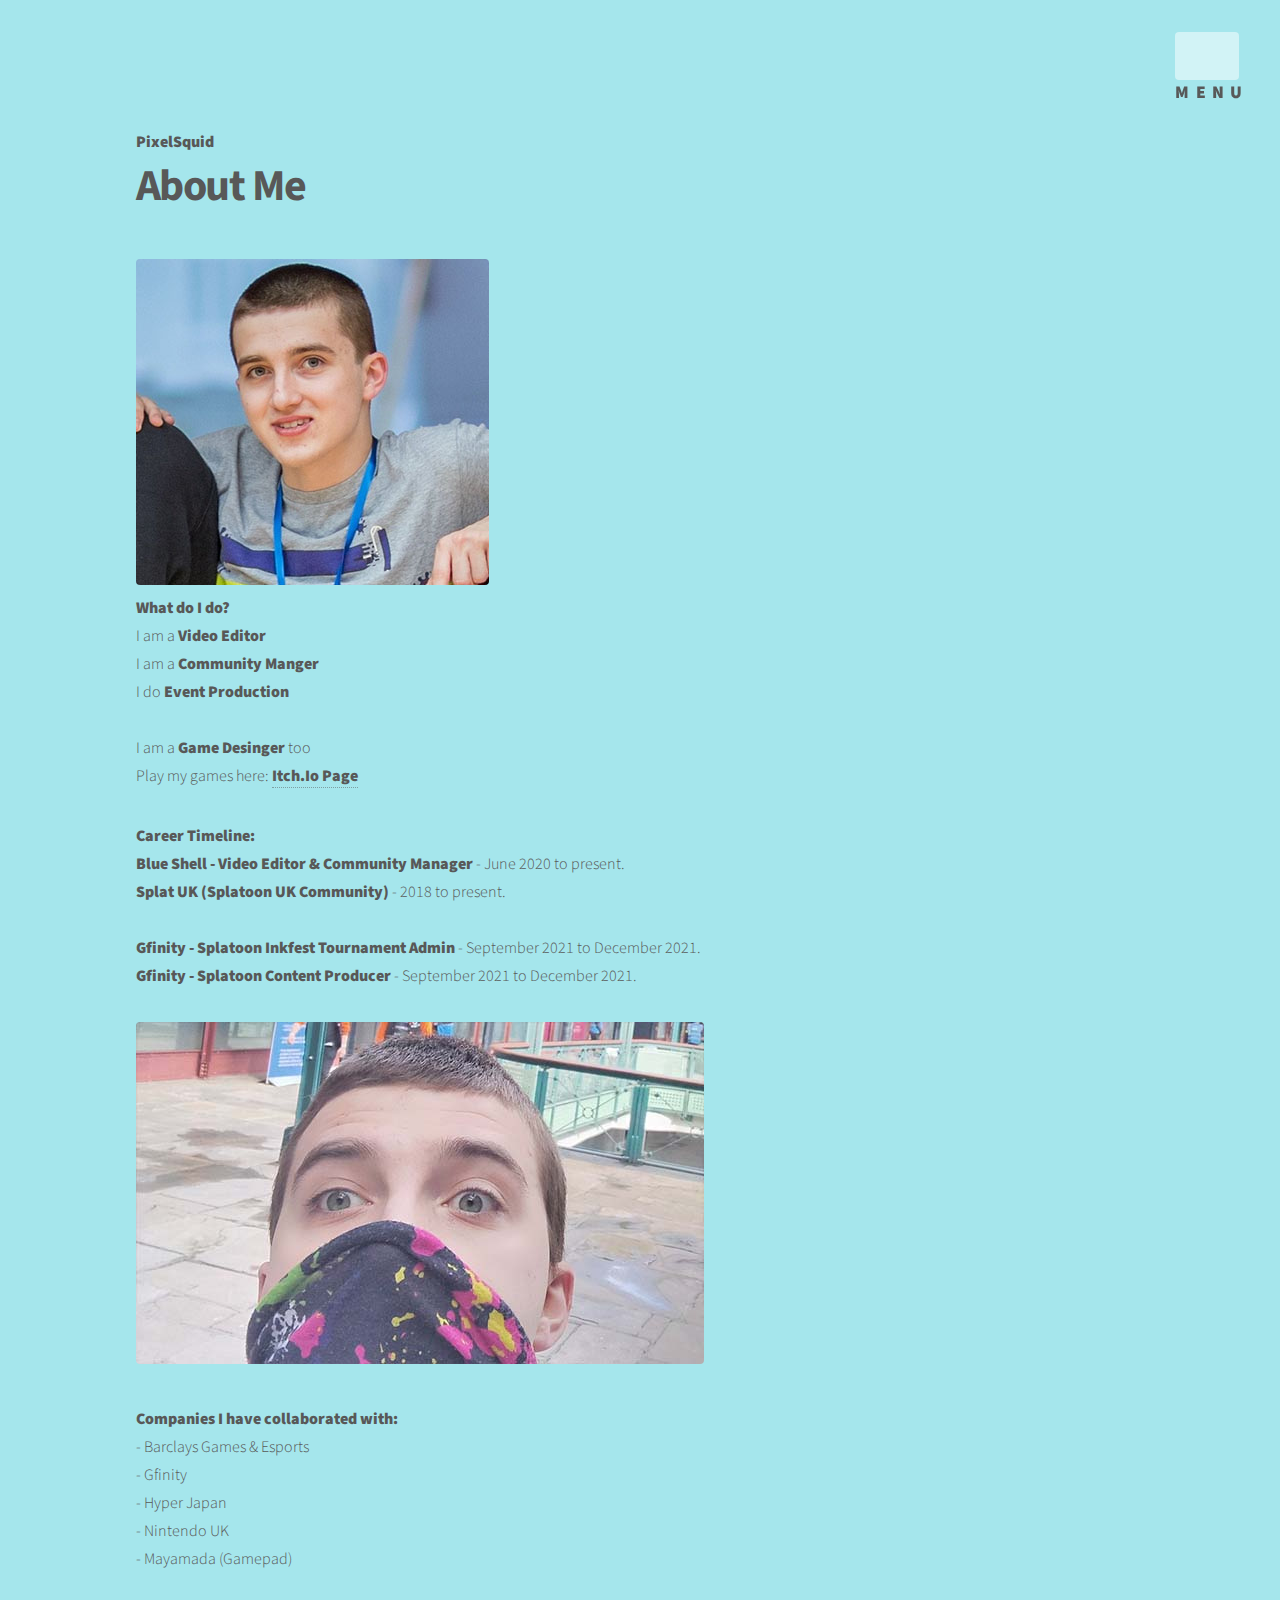
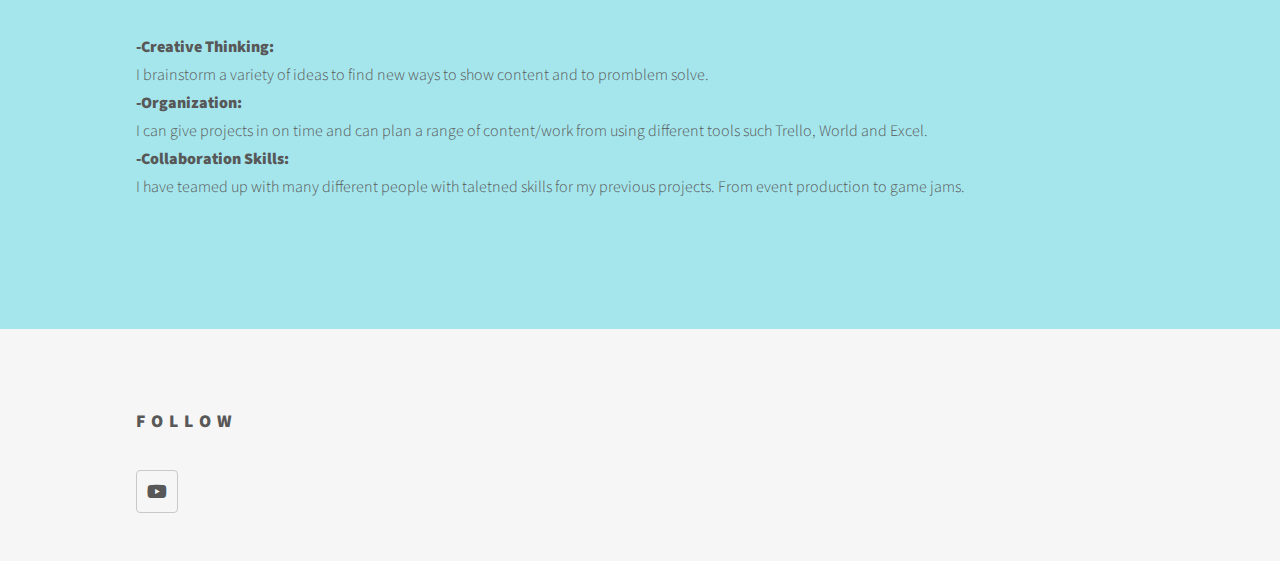
==== commit a3854a9d: "Website - Ver 1.1.8" ====
--- a/aboutme.html
+++ b/aboutme.html
@@ -6,7 +6,7 @@
 -->
 <html>
 	<head>
-		<title>About Me</title>
+		<title>PixelSquid - About Me</title>
 		<meta charset="utf-8" />
 		<meta name="viewport" content="width=device-width, initial-scale=1, user-scalable=no" />
 		<link rel="stylesheet" href="assets/css/main.css" />
@@ -21,7 +21,7 @@
 				<div class="inner">
 
 					<!-- Logo -->
-					<span class="title"><b>SquidMaker</b></span>
+					<span class="title"><b>PixelSquid</b></span>
 
 					<!-- Nav -->
 					<nav>
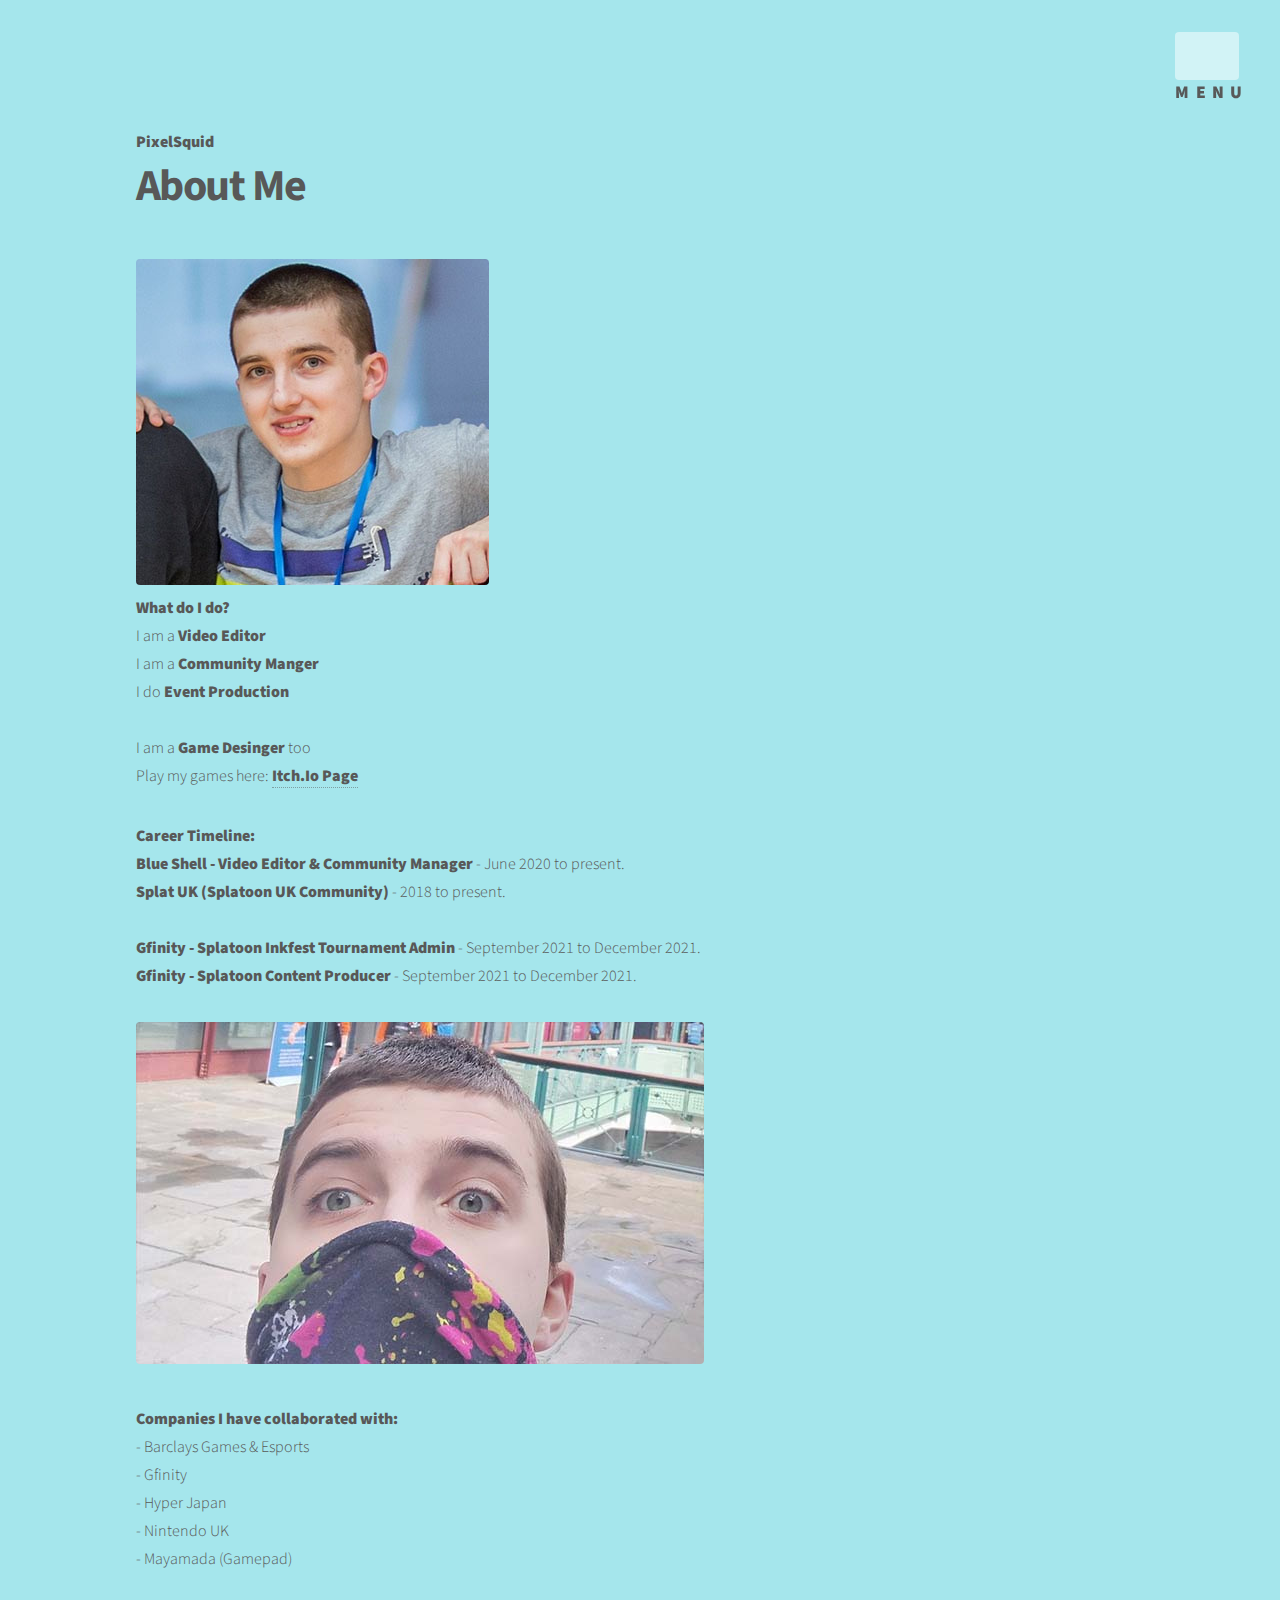
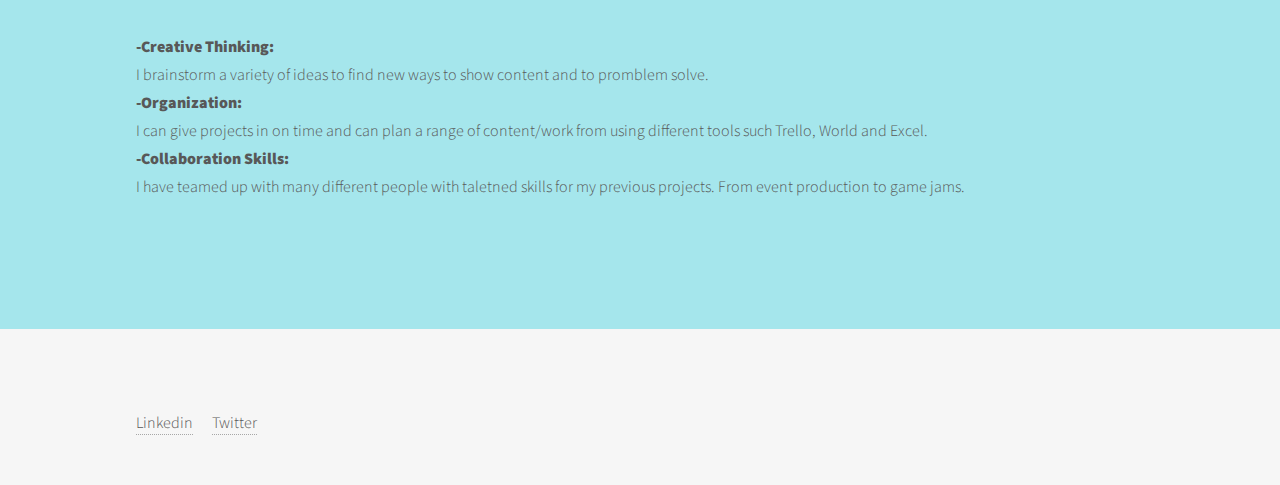
==== commit 0aed529f: "Website - Ver 1.2.3" ====
--- a/aboutme.html
+++ b/aboutme.html
@@ -112,18 +112,14 @@
 			<footer id="footer">
 				<div class="inner">
 					<section>
-						<h2>Follow</h2>
 						<ul class="icons">
-						    <li><a href="https://www.youtube.com/c/PixelSquidYT" class="icon brands style2 fa-youtube"><span class="label">Twitter</span></a></li>
-							<!--<li><a href="https://twitter.com/PixelSquid_" class="icon brands style2 fa-twitter"><span class="label">Twitter</span></a></li>
+							<li><a href="https://www.linkedin.com/in/luca-cavozzi/"> Linkedin</span></a></li>
+							<li><a href="https://www.youtube.com/c/PixelSquidYT"> Twitter</span></a></li>
 						</ul>
 					</section>
-					<!--<ul class="copyright">
-				 li>&copy; Untitled. All rights reserved</li>
-				 <li>Squidmakern: <a href="https://twitter.com/Squid_Maker">HTML5 UP</a></li>
-			</ul>  -->
 				</div>
 			</footer>
+
 
 		</div>
 
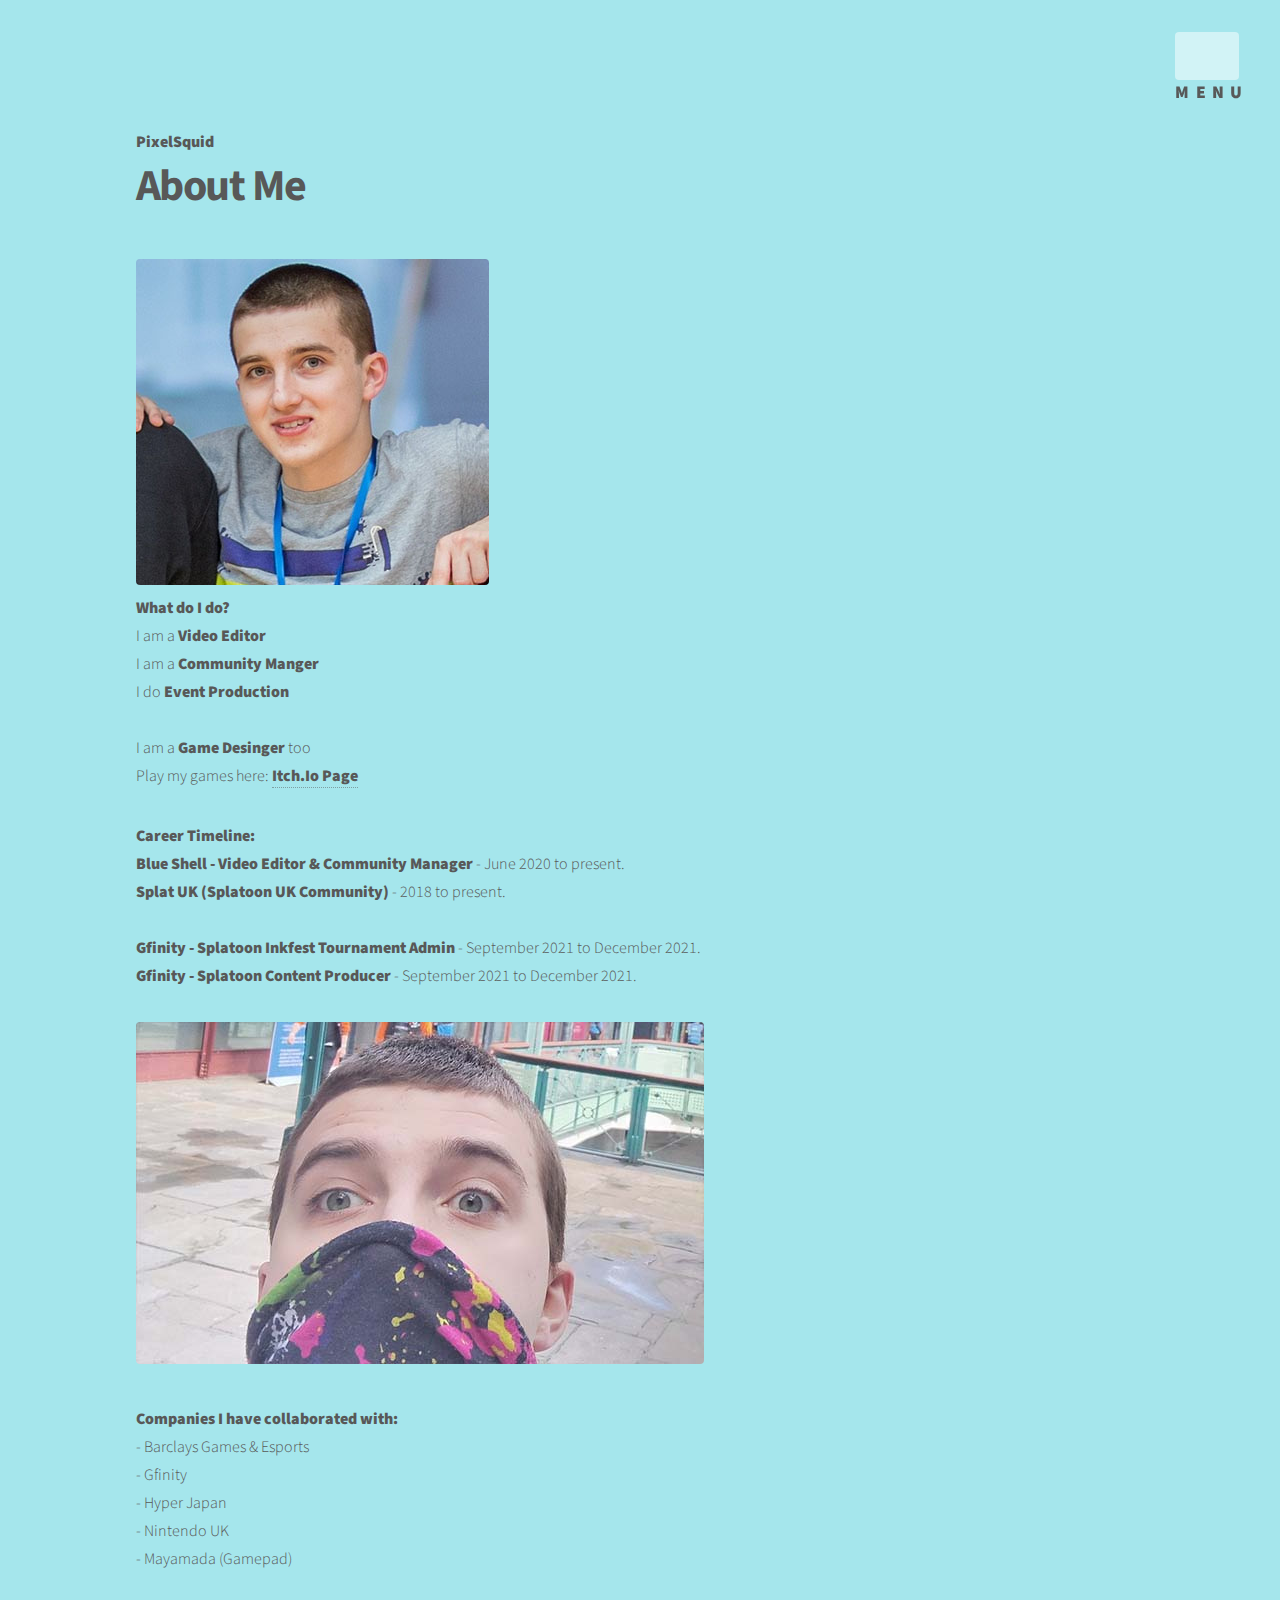
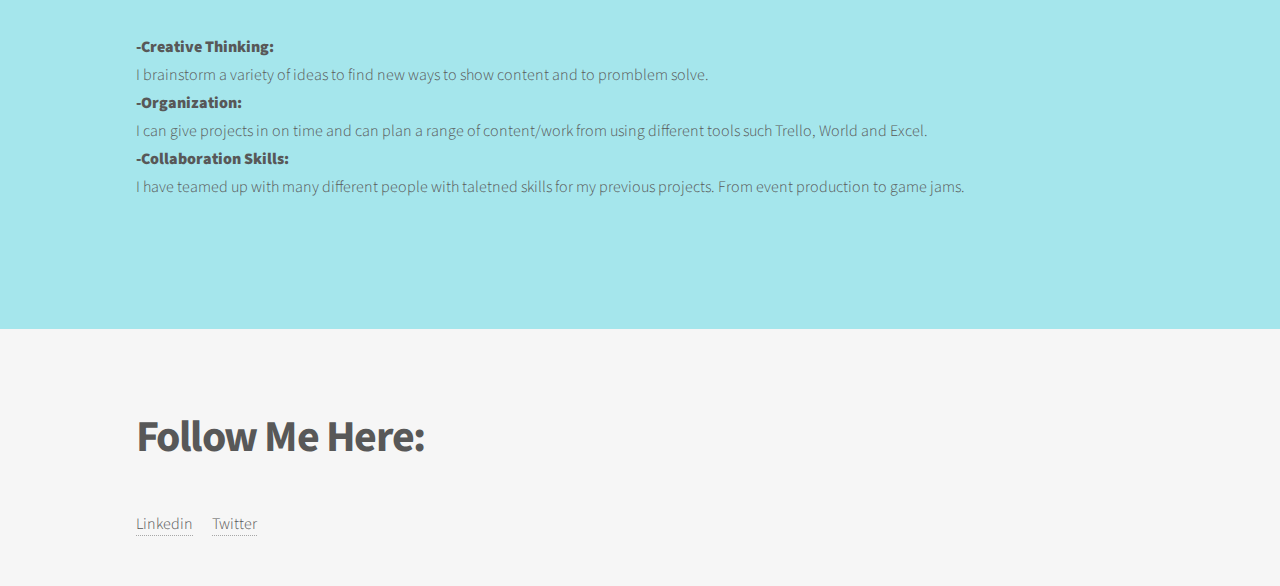
==== commit 03961f85: "Website - Ver 1.2.4" ====
--- a/aboutme.html
+++ b/aboutme.html
@@ -40,7 +40,7 @@
 					<li><a href="index.html">Home</a></li>
 					<li><a href="contact.html">Contact</a></li>
 					<li></li>
-					<li><b>Previous Work:</b></li>
+					<li><b>Current/Previous Work:</b></li>
 					<li><a href="blueshell.html">Blue Shell</a></li>
 					<li><a href="inkfest.html">Inkfest</a></li>
 					<li><a href="pixelsquid.html">PixelSquid</a></li>
@@ -112,6 +112,7 @@
 			<footer id="footer">
 				<div class="inner">
 					<section>
+						<h1>Follow Me Here:</h1>
 						<ul class="icons">
 							<li><a href="https://www.linkedin.com/in/luca-cavozzi/"> Linkedin</span></a></li>
 							<li><a href="https://www.youtube.com/c/PixelSquidYT"> Twitter</span></a></li>
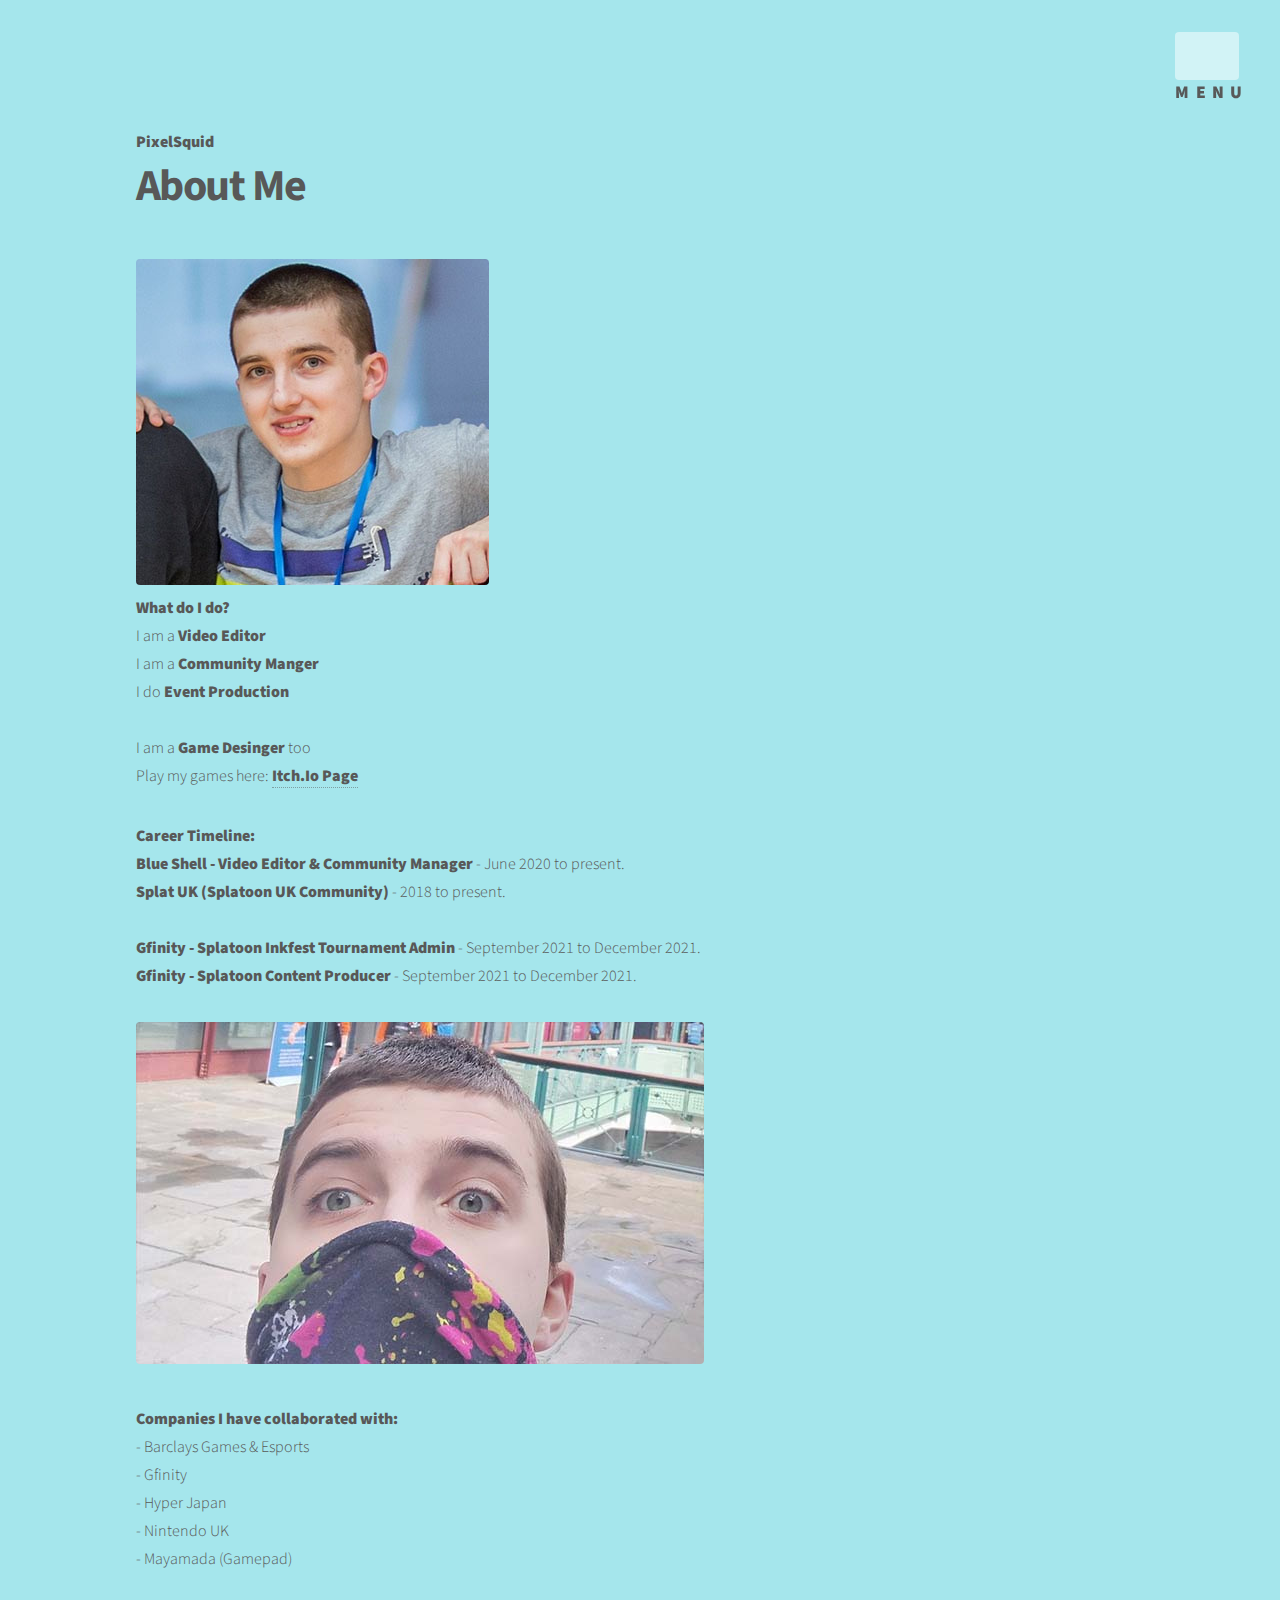
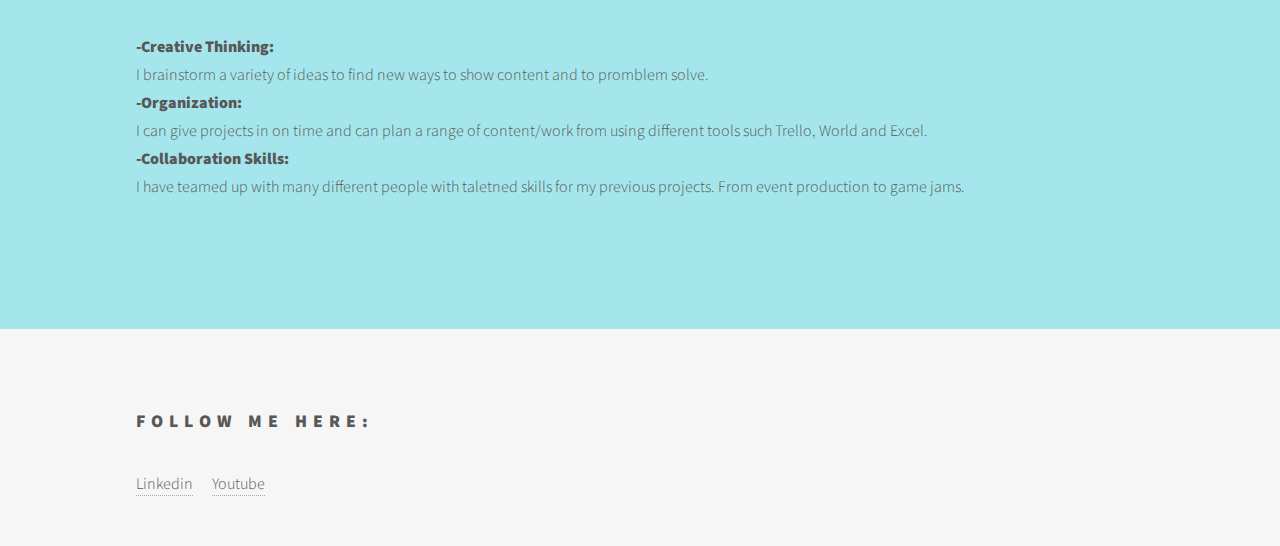
==== commit 6b56e411: "Website - Ver 1.2.5" ====
--- a/aboutme.html
+++ b/aboutme.html
@@ -112,10 +112,10 @@
 			<footer id="footer">
 				<div class="inner">
 					<section>
-						<h1>Follow Me Here:</h1>
+						<h2>Follow Me Here:</h2>
 						<ul class="icons">
 							<li><a href="https://www.linkedin.com/in/luca-cavozzi/"> Linkedin</span></a></li>
-							<li><a href="https://www.youtube.com/c/PixelSquidYT"> Twitter</span></a></li>
+							<li><a href="https://www.youtube.com/c/PixelSquidYT"> Youtube</span></a></li>
 						</ul>
 					</section>
 				</div>
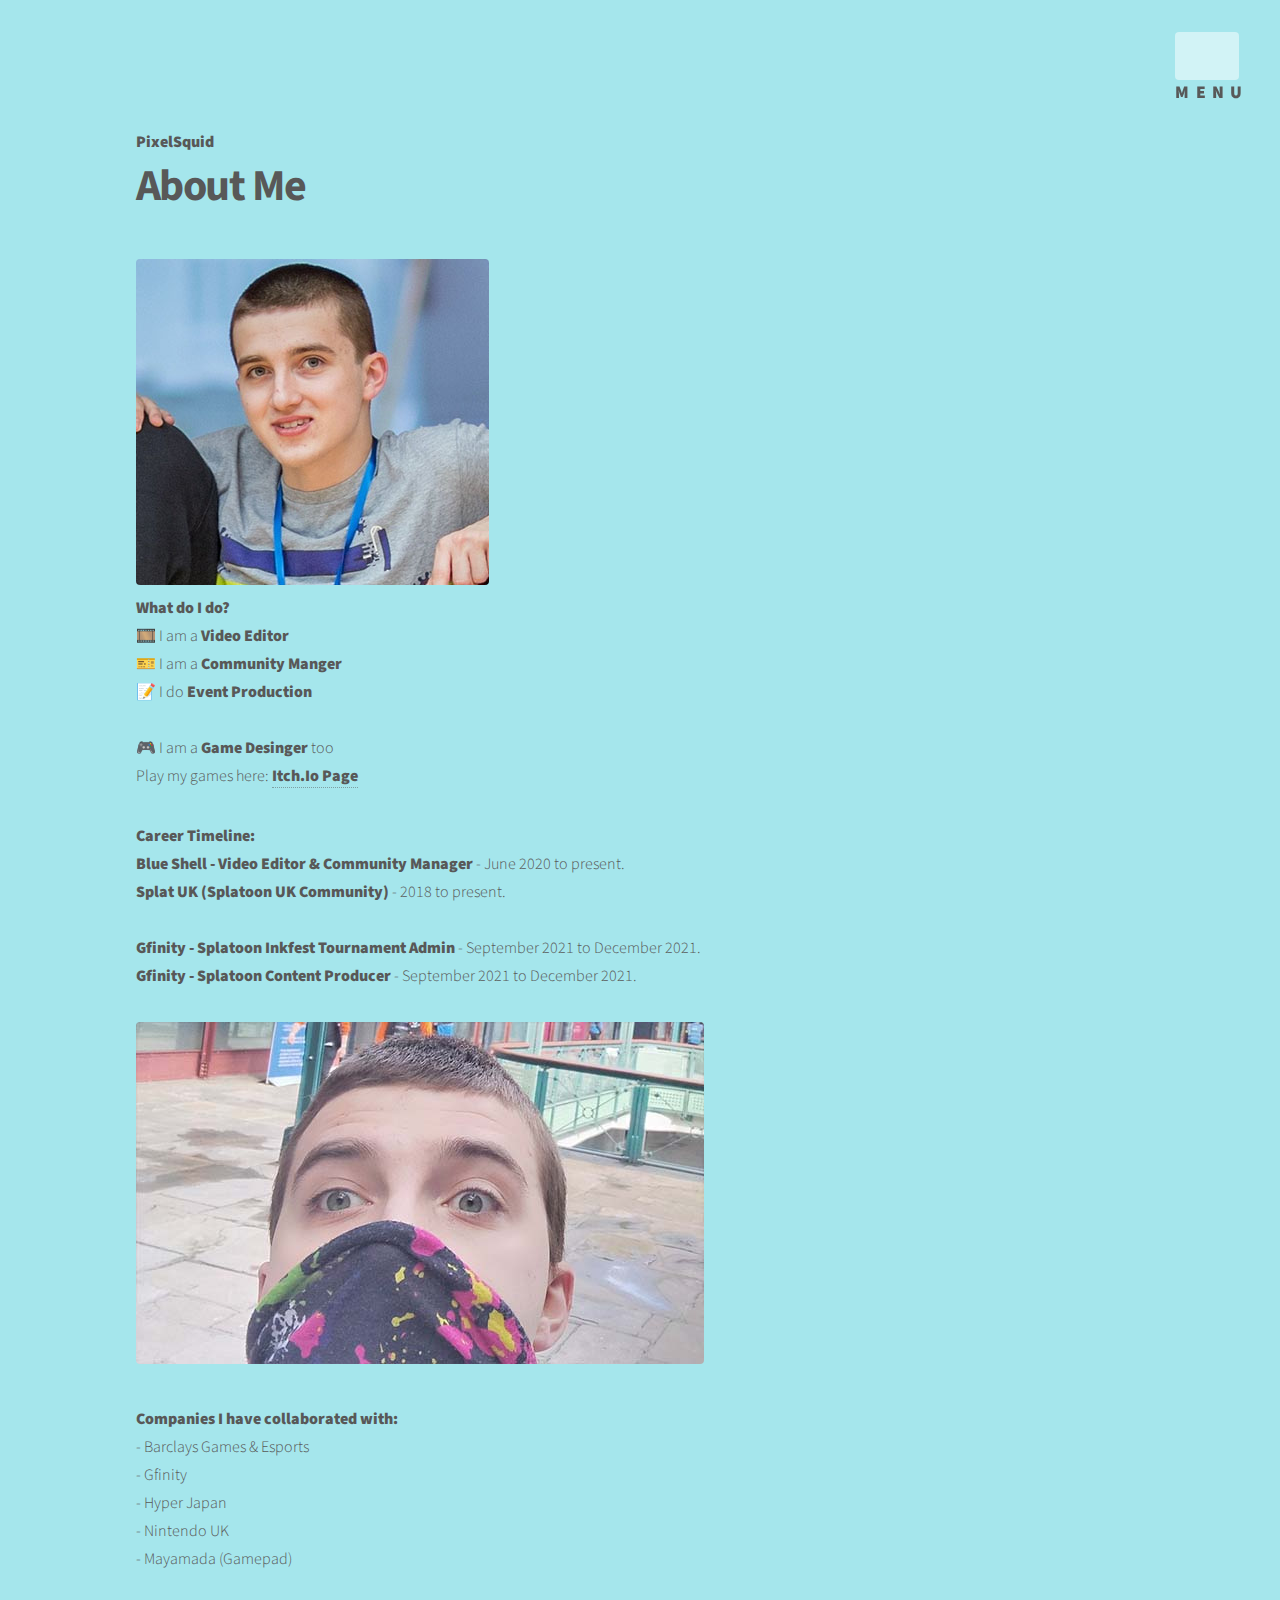
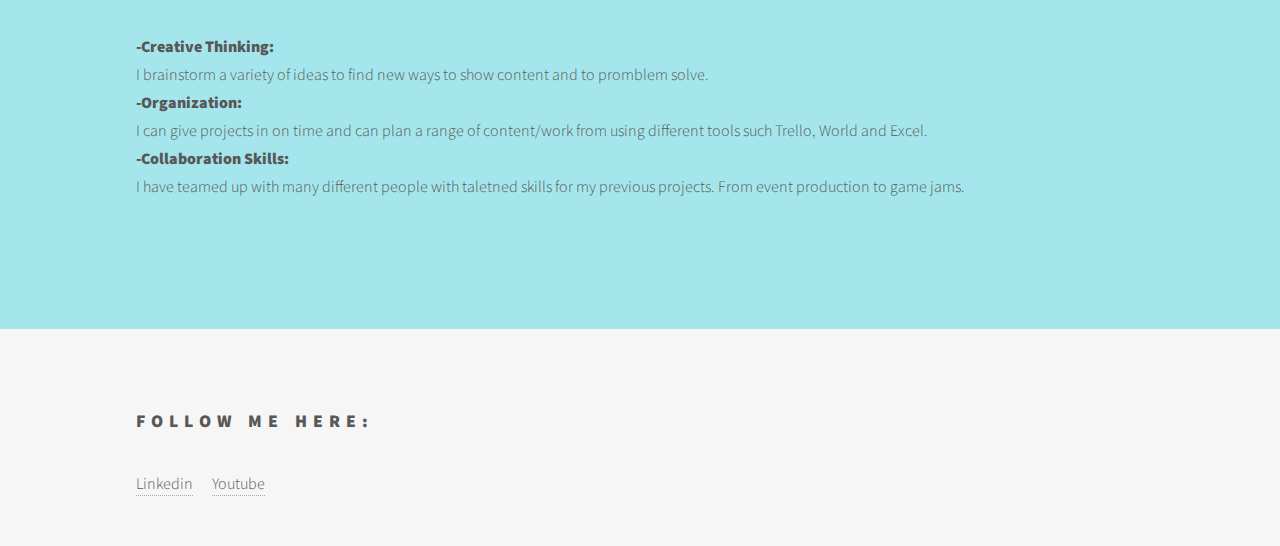
==== commit 9672f11b: "Website - Ver 1.3.4" ====
--- a/aboutme.html
+++ b/aboutme.html
@@ -59,11 +59,11 @@
 						</span>
 						<p>
 							<b>What do I do?</b>
-							<br>I am a <b>Video Editor</b></a>
-							<br>I am a <b>Community Manger</b></a>
-							<br>I do <b>Event Production</b></a>
+							<br>🎞️ I am a <b>Video Editor</b></a>
+							<br>🎫 I am a <b>Community Manger</b></a>
+							<br>📝 I do <b>Event Production</b></a>
 						    <br>
-							<br>I am a <b>Game Desinger</b> too</a>
+							<br>🎮 I am a <b>Game Desinger</b> too</a>
 							<br>Play my games here: <a href="https://squidmaker.itch.io/"> <b>Itch.Io Page</b> </a>
 						</p>
 
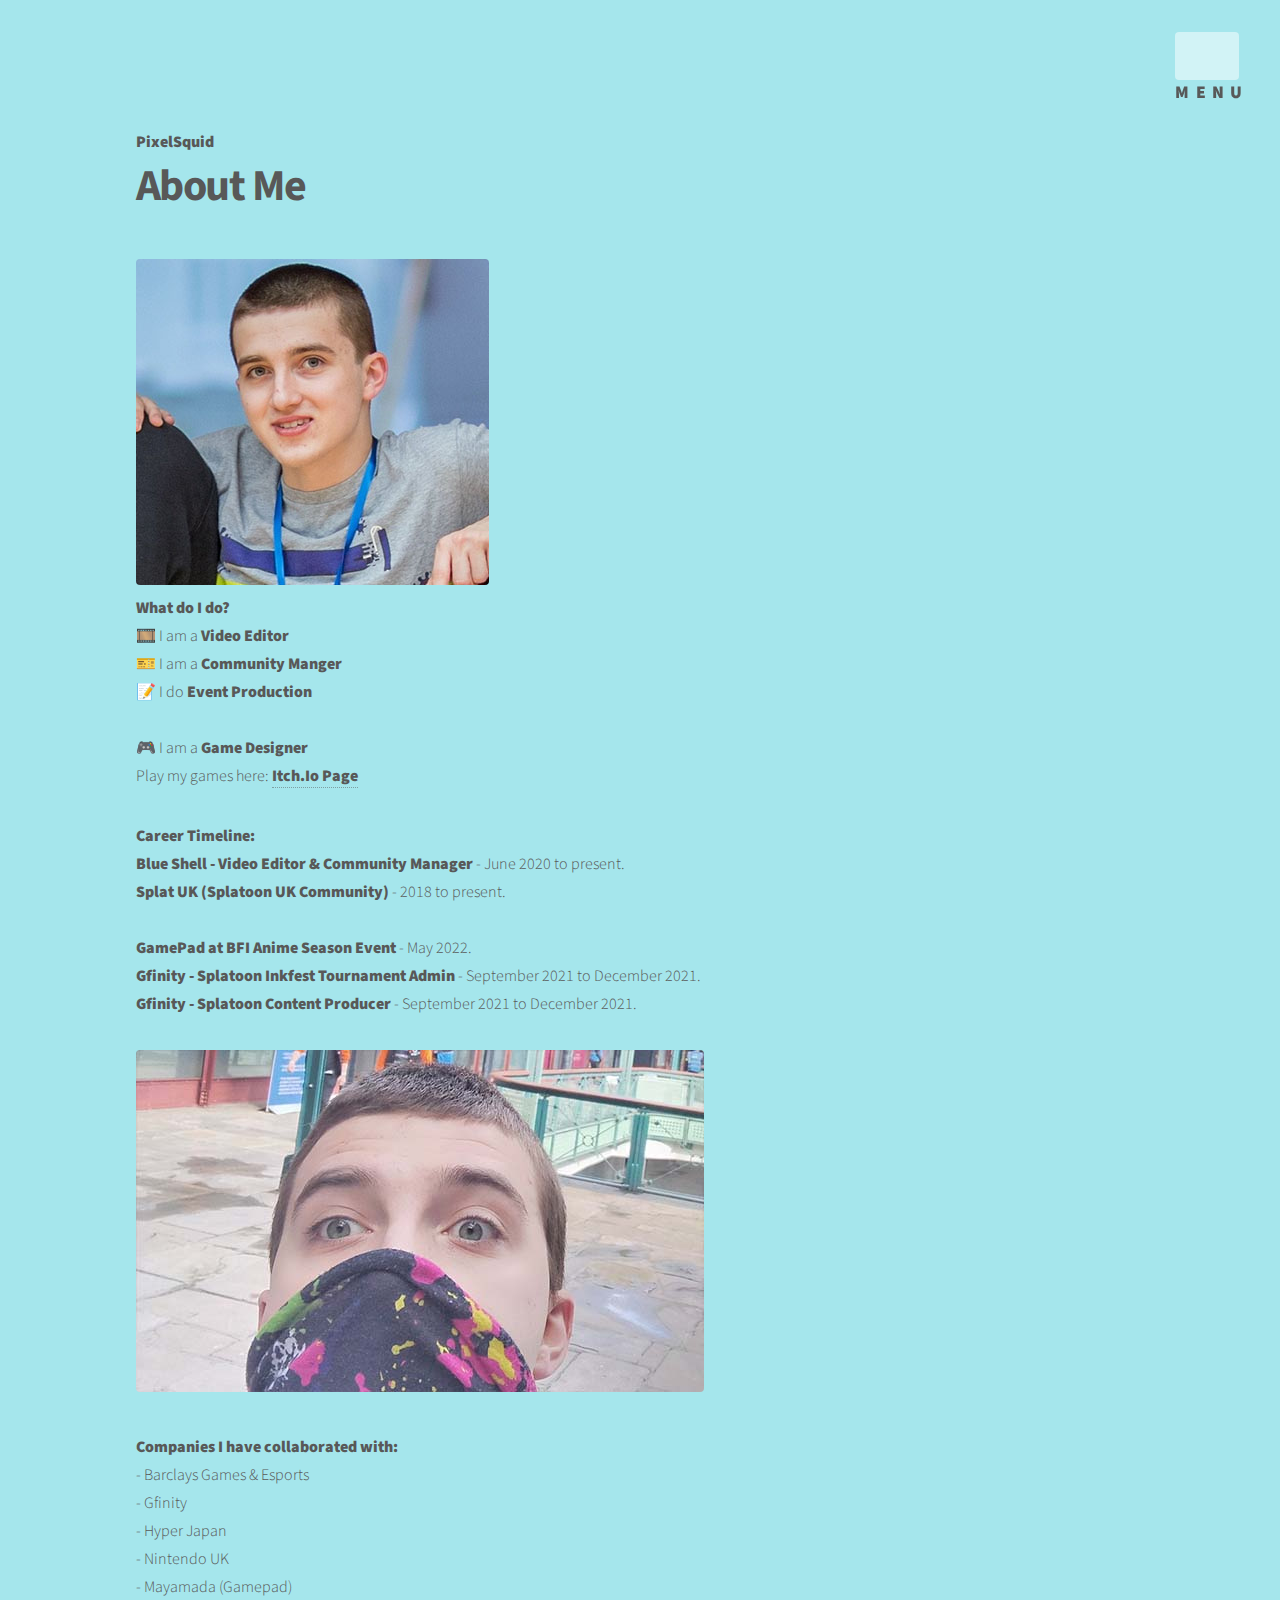
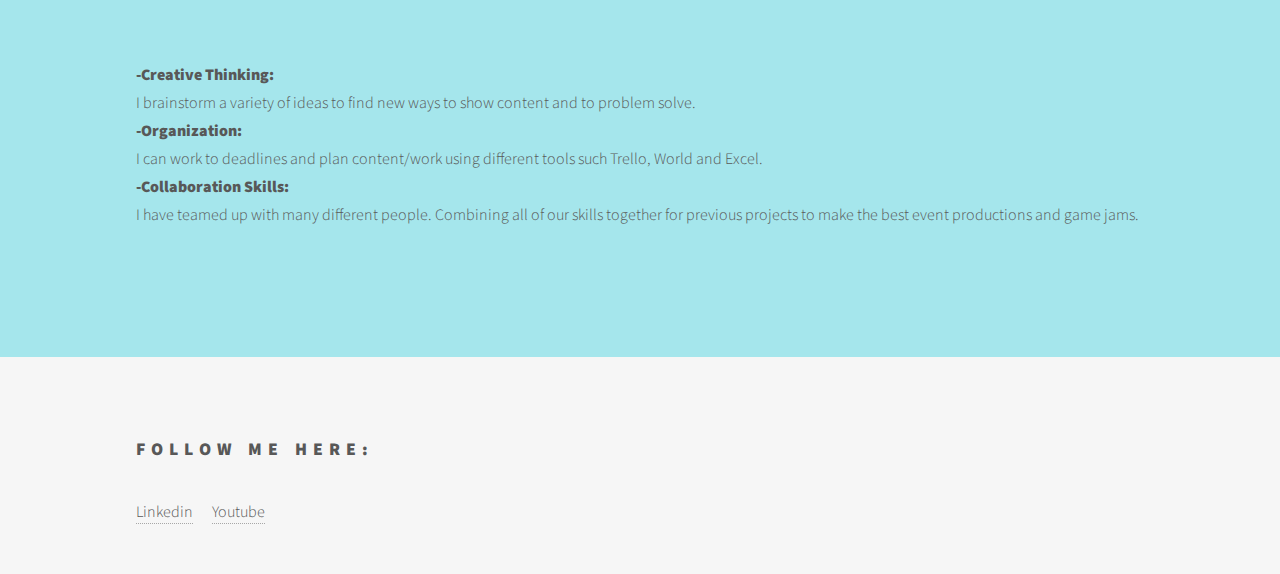
==== commit b56aa568: "Website - Ver 1.3.5" ====
--- a/aboutme.html
+++ b/aboutme.html
@@ -63,17 +63,18 @@
 							<br>🎫 I am a <b>Community Manger</b></a>
 							<br>📝 I do <b>Event Production</b></a>
 						    <br>
-							<br>🎮 I am a <b>Game Desinger</b> too</a>
+							<br>🎮 I am a <b>Game Designer</b></a>
 							<br>Play my games here: <a href="https://squidmaker.itch.io/"> <b>Itch.Io Page</b> </a>
 						</p>
 
 						<p>
 							<b>Career Timeline:</b>
-							<br><b>Blue Shell - Video Editor & Community Manager </b> - June 2020 to present.
+							<br><b>Blue Shell - Video Editor & Community Manager</b> - June 2020 to present.
 							<br><b>Splat UK (Splatoon UK Community)</b> - 2018 to present.
 							<br>
-							<br><b>Gfinity - Splatoon Inkfest Tournament Admin </b> - September 2021 to December 2021.
-							<br><b>Gfinity - Splatoon Content Producer </b> - September 2021 to December 2021.
+							<br><b>GamePad at BFI Anime Season Event</b> - May 2022.
+							<br><b>Gfinity - Splatoon Inkfest Tournament Admin</b> - September 2021 to December 2021.
+							<br><b>Gfinity - Splatoon Content Producer</b> - September 2021 to December 2021.
 						</p>
 
 						<p>
@@ -95,13 +96,13 @@
 
 						<p>
 							<br><b>-Creative Thinking:</b>
-							<br>I brainstorm a variety of ideas to find new ways to show content and to promblem solve.
+							<br>I brainstorm a variety of ideas to find new ways to show content and to problem solve.
 
 							<br><b>-Organization:</b>
-							<br>I can give projects in on time and can plan a range of content/work from using different tools such Trello, World and Excel.
+							<br>I can work to deadlines and plan content/work using different tools such Trello, World and Excel.
 
 							<br><b>-Collaboration Skills:</b>
-							<br>I have teamed up with many different people with taletned skills for my previous projects. From event production to game jams.
+							<br>I have teamed up with many different people. Combining all of our skills together for previous projects to make the best event productions and game jams.
 						</p>
 
 					</article>
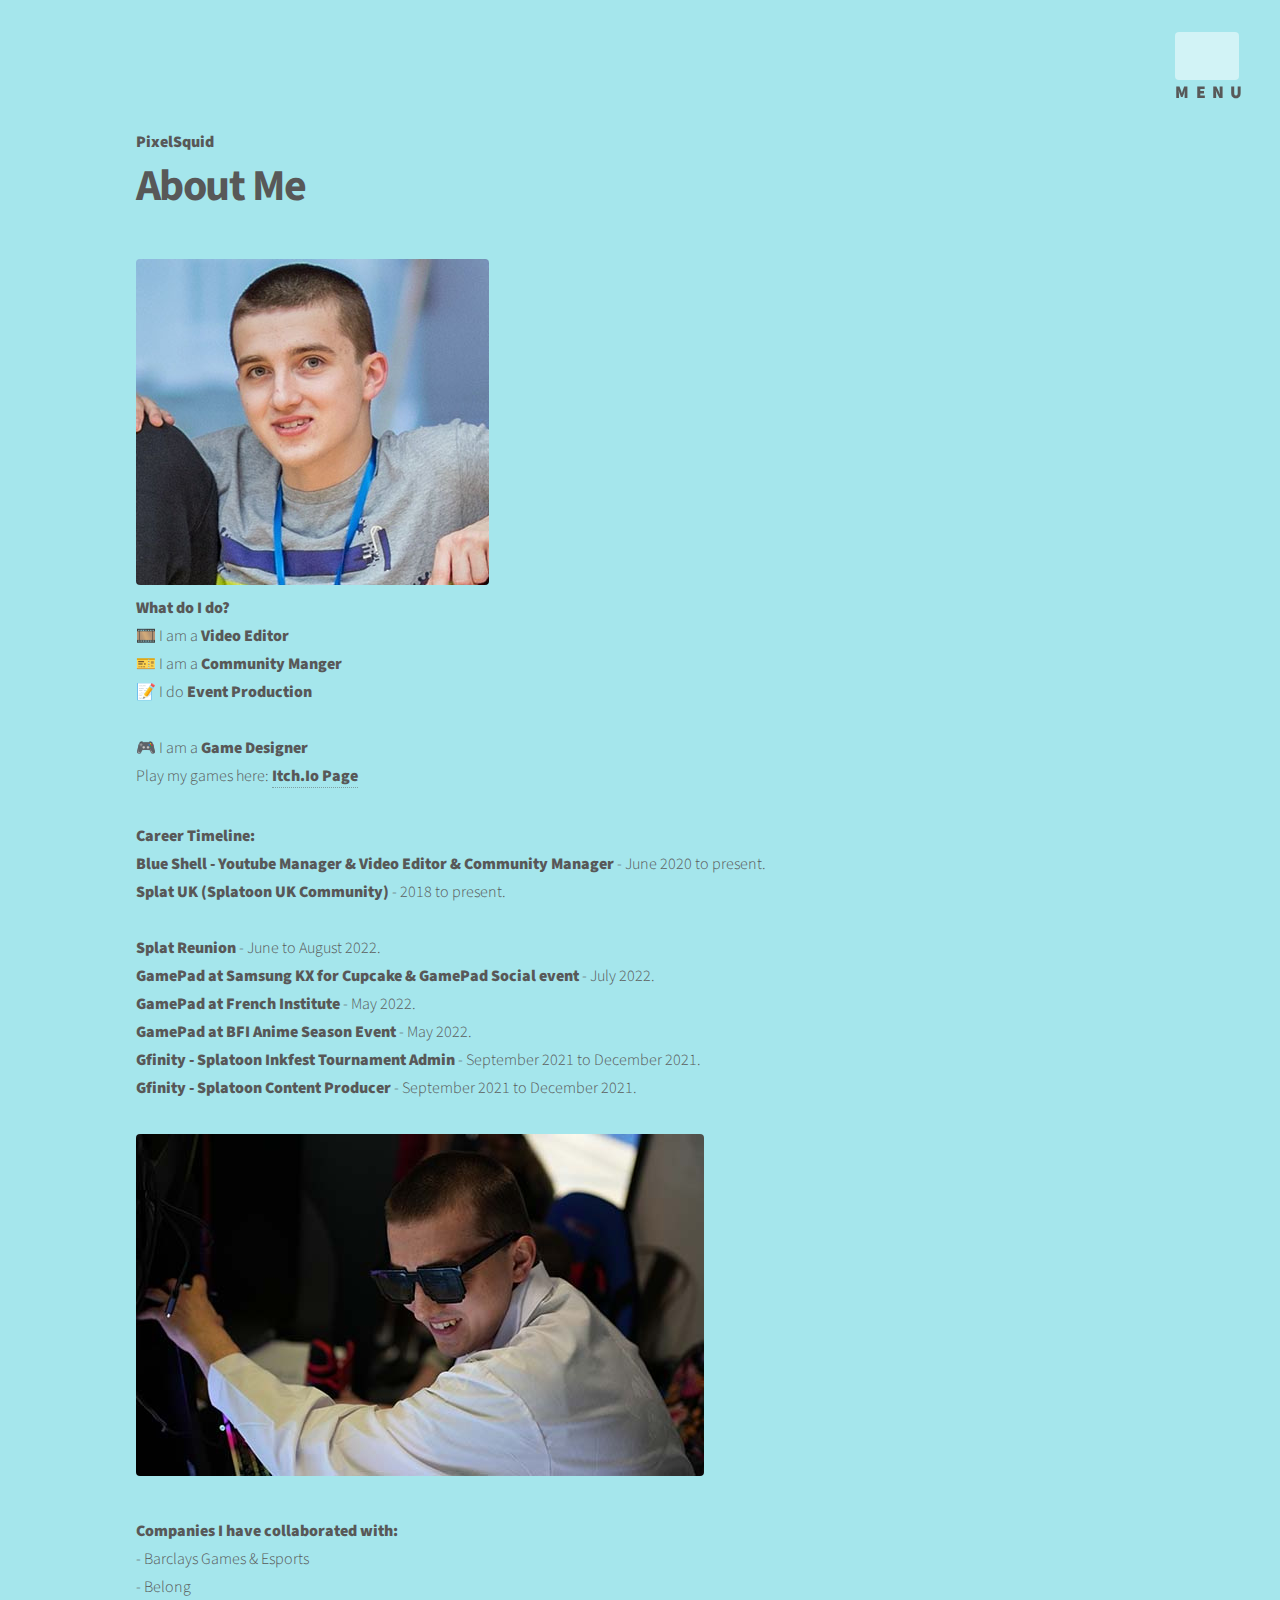
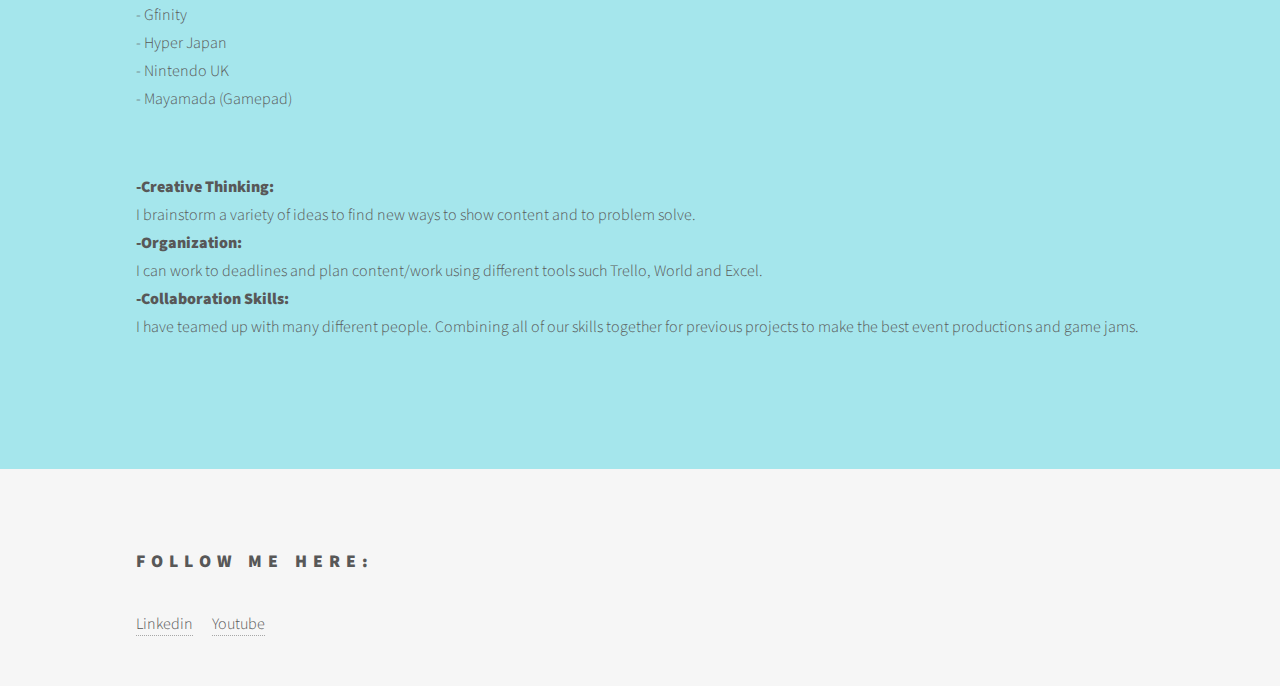
==== commit 3fd6019f: "Website - Ver 1.0.0" ====
--- a/aboutme.html
+++ b/aboutme.html
@@ -38,10 +38,12 @@
 				<h2>Menu</h2>
 				<ul>
 					<li><a href="index.html">Home</a></li>
+					<li><a href="aboutme.html">About Me</a></li>
 					<li><a href="contact.html">Contact</a></li>
 					<li></li>
 					<li><b>Current/Previous Work:</b></li>
 					<li><a href="blueshell.html">Blue Shell</a></li>
+					<li><a href="splatreunion.html">Splat Reunion</a></li>
 					<li><a href="inkfest.html">Inkfest</a></li>
 					<li><a href="pixelsquid.html">PixelSquid</a></li>
 					<li><a href="splatuk.html">Splat UK</a></li>
@@ -69,9 +71,12 @@
 
 						<p>
 							<b>Career Timeline:</b>
-							<br><b>Blue Shell - Video Editor & Community Manager</b> - June 2020 to present.
+							<br><b>Blue Shell - Youtube Manager & Video Editor & Community Manager</b> - June 2020 to present.
 							<br><b>Splat UK (Splatoon UK Community)</b> - 2018 to present.
 							<br>
+							<br><b>Splat Reunion</b> - June to August 2022.
+							<br><b>GamePad at Samsung KX for Cupcake & GamePad Social event</b> - July 2022.
+							<br><b>GamePad at French Institute</b> - May 2022.
 							<br><b>GamePad at BFI Anime Season Event</b> - May 2022.
 							<br><b>Gfinity - Splatoon Inkfest Tournament Admin</b> - September 2021 to December 2021.
 							<br><b>Gfinity - Splatoon Content Producer</b> - September 2021 to December 2021.
@@ -88,6 +93,7 @@
 						<p>
 							<b>Companies I have collaborated with:</b>
 							<br>- Barclays Games & Esports 
+							<br>- Belong
 							<br>- Gfinity
 							<br>- Hyper Japan
 							<br>- Nintendo UK
